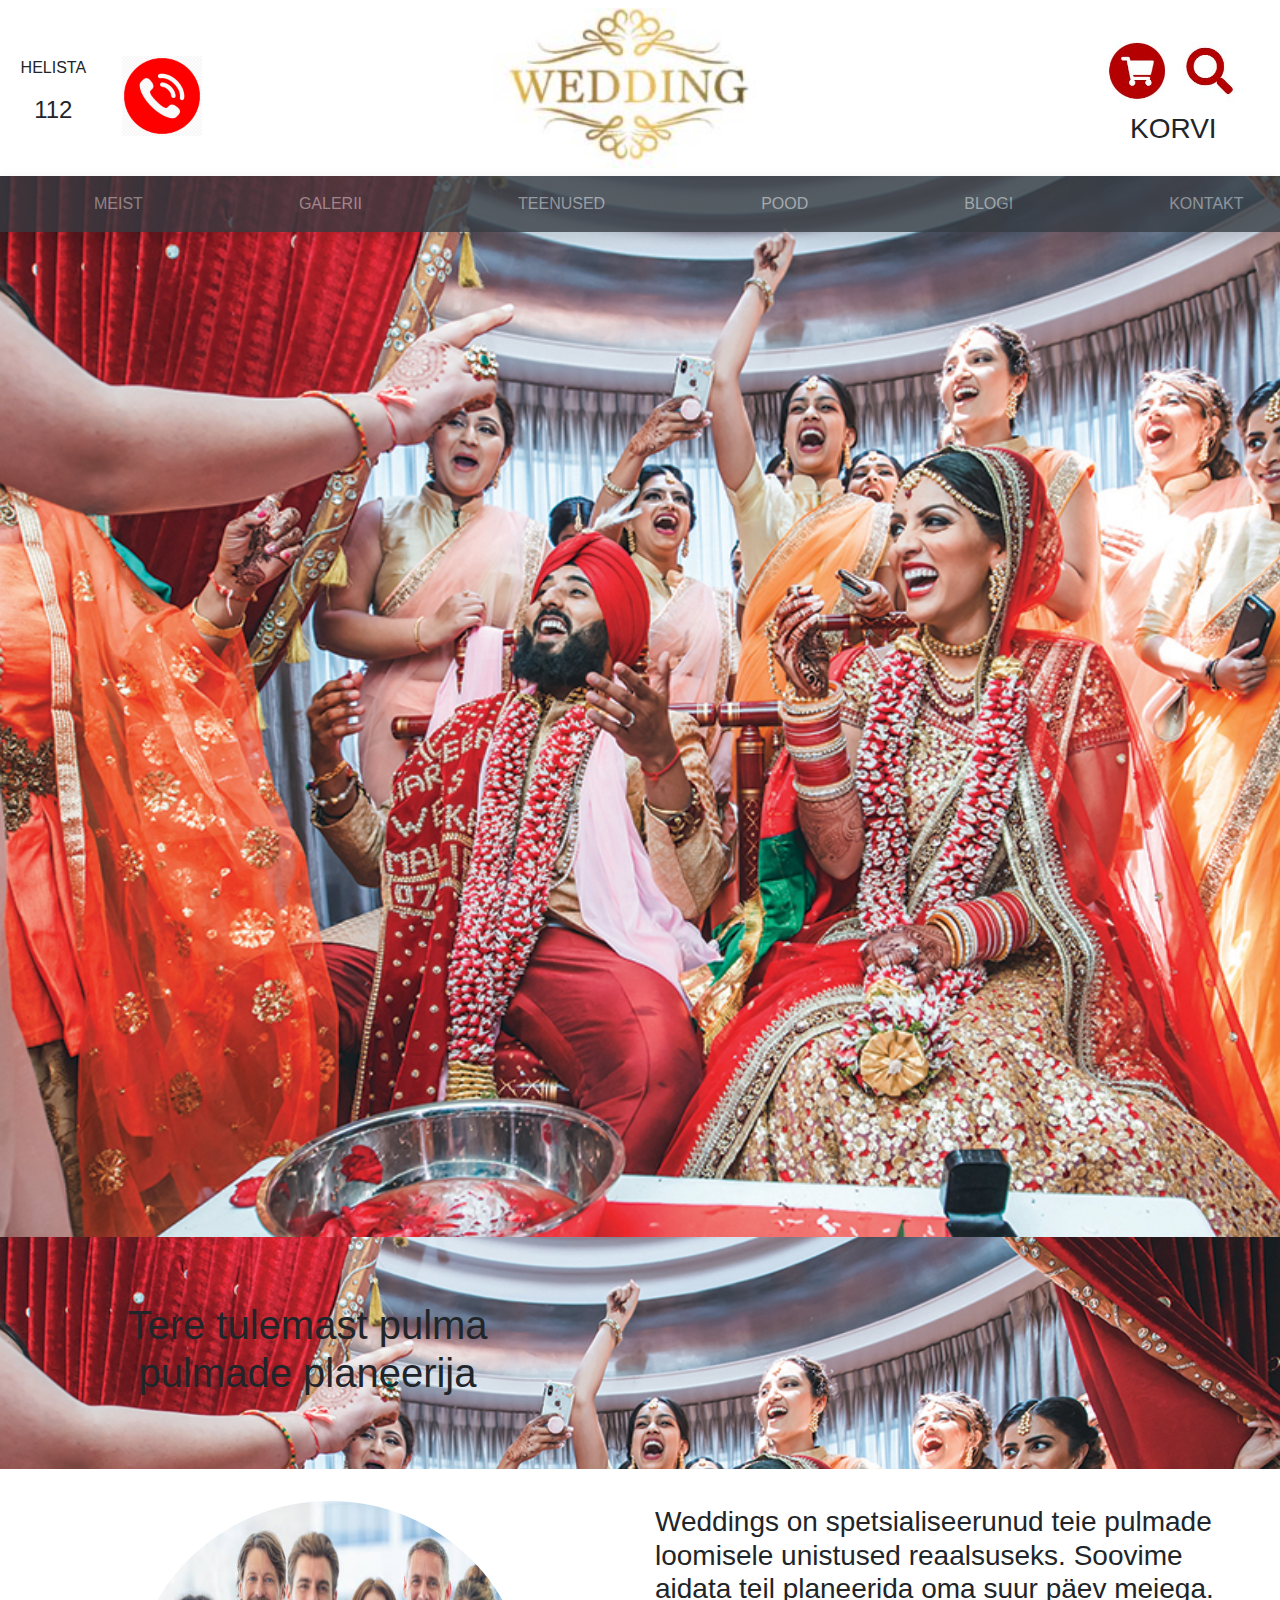
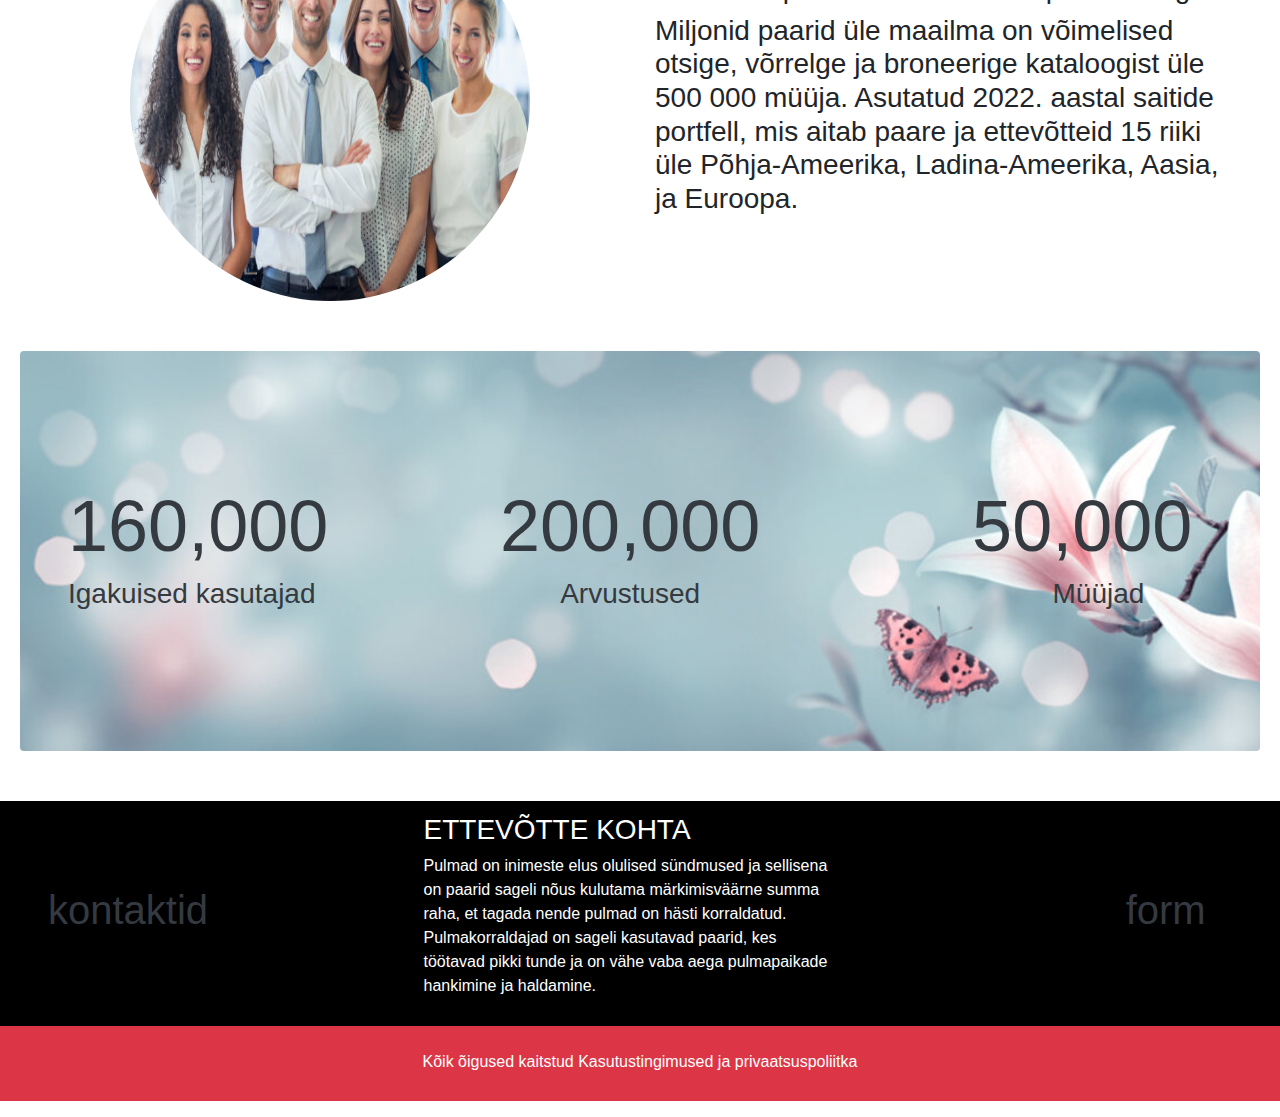
==== about.html @ 3d62e84e "changes to about.html" ====
<!DOCTYPE html>
<html lang="en">
  <head>
    <meta charset="UTF-8" />
    <meta http-equiv="X-UA-Compatible" content="IE=edge" />
    <meta name="viewport" content="width=device-width, initial-scale=1.0" />
    <link rel="stylesheet" href="style.css" />
    <title>Home</title>
    <link
      rel="stylesheet"
      href="https://stackpath.bootstrapcdn.com/bootstrap/4.3.1/css/bootstrap.min.css"
      integrity="sha384-ggOyR0iXCbMQv3Xipma34MD+dH/1fQ784/j6cY/iJTQUOhcWr7x9JvoRxT2MZw1T"
      crossorigin="anonymous"
    />
  </head>
  <body>
    <!-- päis --->
    <header class="py-2">
      <div class="container-fluid">
        <div class="row text-center">
          <!--<div class="col-lg-12 my-3 text-center">
              <a href="home.html"><img src="päis.JPG" width="100%" /></a>
            </div> --->
          <div class="col-1 mt-5">
            <p>HELISTA</p>
            <h4>112</h4>
          </div>
          <div class="col-1 mt-5 mb-0">
            <a class="logo" href="images/call.png"
              ><img src="images/call.png"
            /></a>
          </div>
          <div class="col-sm mb-0">
            <a class="icon" href="images/logo.JPG"
              ><img src="images/logo.JPG"
            /></a>
          </div>
          <div class="col-2 mt-4 mb-0">
            <a class="logo" href="images/shop.JPG"
              ><img src="images/shop.JPG"
            /></a>
            <h3>KORVI</h3>
          </div>
        </div>
      </div>
    </header>
    <div id="presentation">
      <!-- navigatsioon -->
      <container>
        <nav
          class="navbar navbar-expand-lg navbar-dark bg-dark shadow"
          id="mainNav"
        >
          <div class="collapse navbar-collapse" id="navbarNavDropdown">
            <ul class="navbar-nav mx-auto">
              <li class="nav-item">
                <a class="nav-link" href="about.html">MEIST</a>
              </li>
              <li class="nav-item"><a class="nav-link" href="#">GALERII</a></li>
              <li class="nav-item">
                <a class="nav-link" href="services.html">TEENUSED</a>
              </li>
              <li class="nav-item"><a class="nav-link" href="#">POOD</a></li>
              <li class="nav-item"><a class="nav-link" href="#">BLOGI</a></li>
              <li class="nav-item"><a class="nav-link" href="#">KONTAKT</a></li>
            </ul>
          </div>
        </nav>
      </container>
    </div>




    <div class="jumbotron jumbotron-fluid">
      <div class="container">
        <div class="row  text-center">
          <h1 class="col-5">Tere tulemast pulma pulmade planeerija</h1>
        </div>
      </div>
    </div>


    <div id="description">
      <div class="container-fluid">
        <div class="row">
          <div class="col-6 my-0 bg-white">
            <div class="text-center">
              <img src="images/team.jpg" class="rounded-circle float-center" alt="Team" style="height: 400px; width:400px;">
            </div>
          </div>
          <div class="col-6 my-1 bg-white">
            <h3>
              Weddings on spetsialiseerunud teie pulmade loomisele unistused reaalsuseks. Soovime aidata teil planeerida oma suur päev meiega.
            </h3>
            <h3>
              Miljonid paarid üle maailma on võimelised otsige, võrrelge ja broneerige kataloogist üle 500 000 müüja. Asutatud 2022. aastal saitide portfell, mis aitab paare ja ettevõtteid 15 riiki üle Põhja-Ameerika, Ladina-Ameerika, Aasia, ja Euroopa.
            </h3>
          </div>
        </div>
      </div>
    </div>

    <div id="statistika" class="rounded">
      <div class="row h-100">
        <div class="col-3 ml-5 my-auto text-left text-dark">
          <h1 class="display-3">160,000</h1>
          <h3>Igakuised kasutajad</h3>
        </div>
        <div class="col-4 ml-5 my-auto text-center text-dark">
          <h1 class="display-3">200,000</h1>
          <h3>Arvustused</h3>
        </div>
        <div class="col-3 ml-5 my-auto text-right text-dark">
          <h1 class="display-3 ">50,000</h1>
          <h3 class="mr-5">Müüjad</h3>
        </div>
      </div>
    </div>



    <footer class="w-100 bg-dark my-3" style="height: 300px;">
          <div class="w-100 h-75 mx-auto d-inline-block" style=" background-color: black">
            <div class="row h-100">
              <div class="col-3 ml-5 my-auto text-left text-dark">
                <h1>kontaktid</h1>
              </div>


              <div class="col-4 ml-5 my-auto text-left text-white">
                <h3>ETTEVÕTTE KOHTA</h3>
                <p>Pulmad on inimeste elus olulised sündmused ja sellisena on paarid sageli nõus kulutama märkimisväärne summa raha, et tagada nende pulmad on hästi korraldatud. Pulmakorraldajad on sageli kasutavad paarid, kes töötavad pikki tunde ja on vähe vaba aega pulmapaikade hankimine ja haldamine.</p>
              </div>
              <div class="col-3 ml-5 my-auto text-right text-dark">
                <h1>form</h1>
              </div>
            </div>
          </div>

          <div class="w-100 h-25 my-auto bg-danger text-center">
            <div class="row h-100">
              <div class="col-12 text-center text-white">
                <p class="mt-4">Kõik õigused kaitstud Kasutustingimused ja privaatsuspoliitka</p>
              </div>
            </div>
          </div>
    </footer>









    <!-- jQuery -->
    <script src="https://code.jquery.com/jquery-3.3.1.slim.min.js" integrity="sha384-q8i/X+965DzO0rT7abK41JStQIAqVgRVzpbzo5smXKp4YfRvH+8abtTE1Pi6jizo" crossorigin="anonymous"></script>
    <!-- Popper.js -->
    <script src="https://cdnjs.cloudflare.com/ajax/libs/popper.js/1.14.7/umd/popper.min.js" integrity="sha384-UO2eT0CpHqdSJQ6hJty5KVphtPhzWj9WO1clHTMGa3JDZwrnQq4sF86dIHNDz0W1" crossorigin="anonymous"></script>
    <!-- Boostrap JS -->
    <script src="https://stackpath.bootstrapcdn.com/bootstrap/4.3.1/js/bootstrap.min.js" integrity="sha384-JjSmVgyd0p3pXB1rRibZUAYoIIy6OrQ6VrjIEaFf/nJGzIxFDsf4x0xIM+B07jRM" crossorigin="anonymous"></script>
    <!-- ikoonid -->
    <script src="https://cdn.linearicons.com/free/1.0.0/svgembedder.min.js"></script>
  </body>
</html>
---- style.css ----
.logo img {
  height: 80px;
}

.icon img {
  height: 160px;
}

.nav-item {
  margin-left: 70px;
  margin-right: 70px;
}

#mainNav {
  background-color: black;
  opacity: 0.8;
}

.jumbotron {
  background-image: url("images/wedding2.jpg");
  background-size: cover;
  height: 100%;
}

#presentation {
  background-image: url("images/wedding2.jpg");
  height: 1061px;
  width: auto;
  background-repeat: no-repeat;
  background-size: cover;
}

#wedding img {
}


#description {
  height: 400px;
  width: auto;
  background-repeat: no-repeat;
  background-size: cover;
  margin-bottom: 50px;
  margin-left: 20px;
  margin-right: 20px;
}

#statistika {
  height: 400px;
  background-image: url("images/flowers2.jpg");
  width: auto;
  background-repeat: no-repeat;
  background-size: cover;
  margin-bottom: 50px;
  margin-left: 20px;
  margin-right: 20px;
}

#stat {
  margin-top: 100px;
}
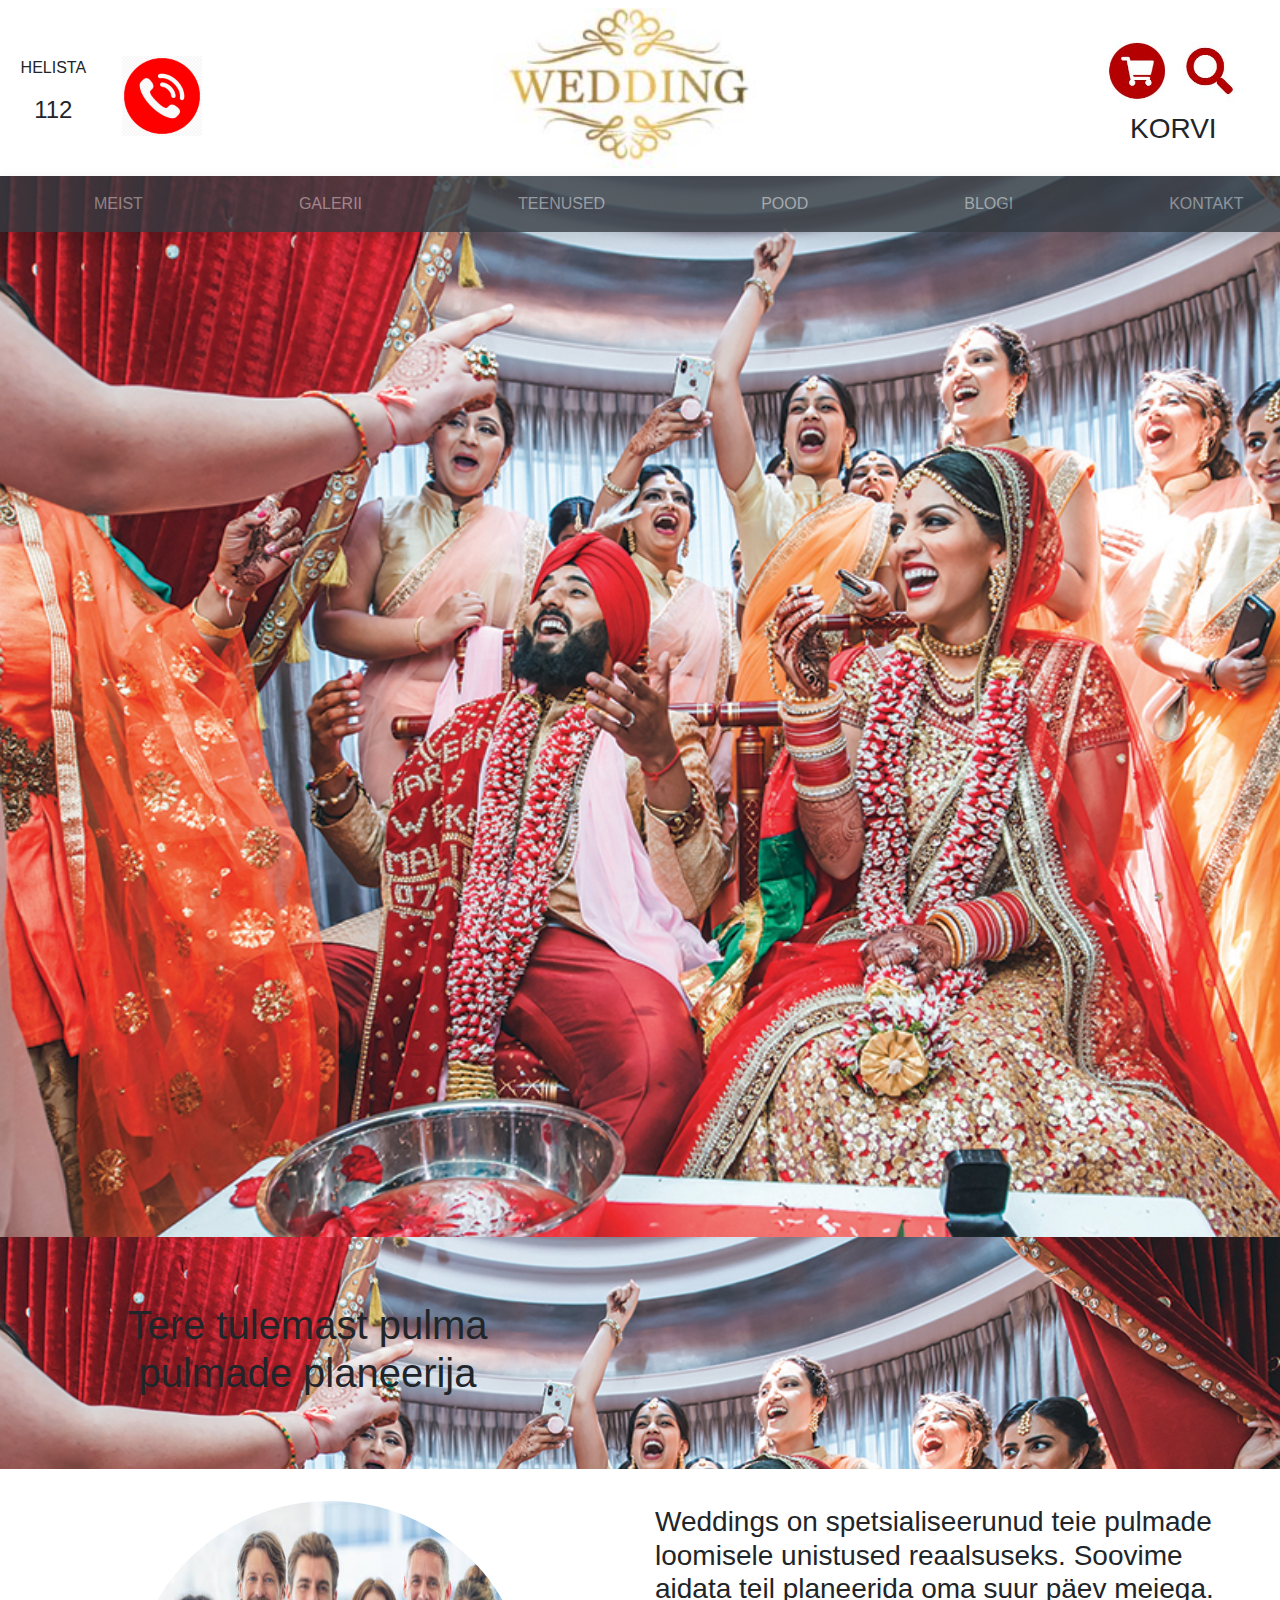
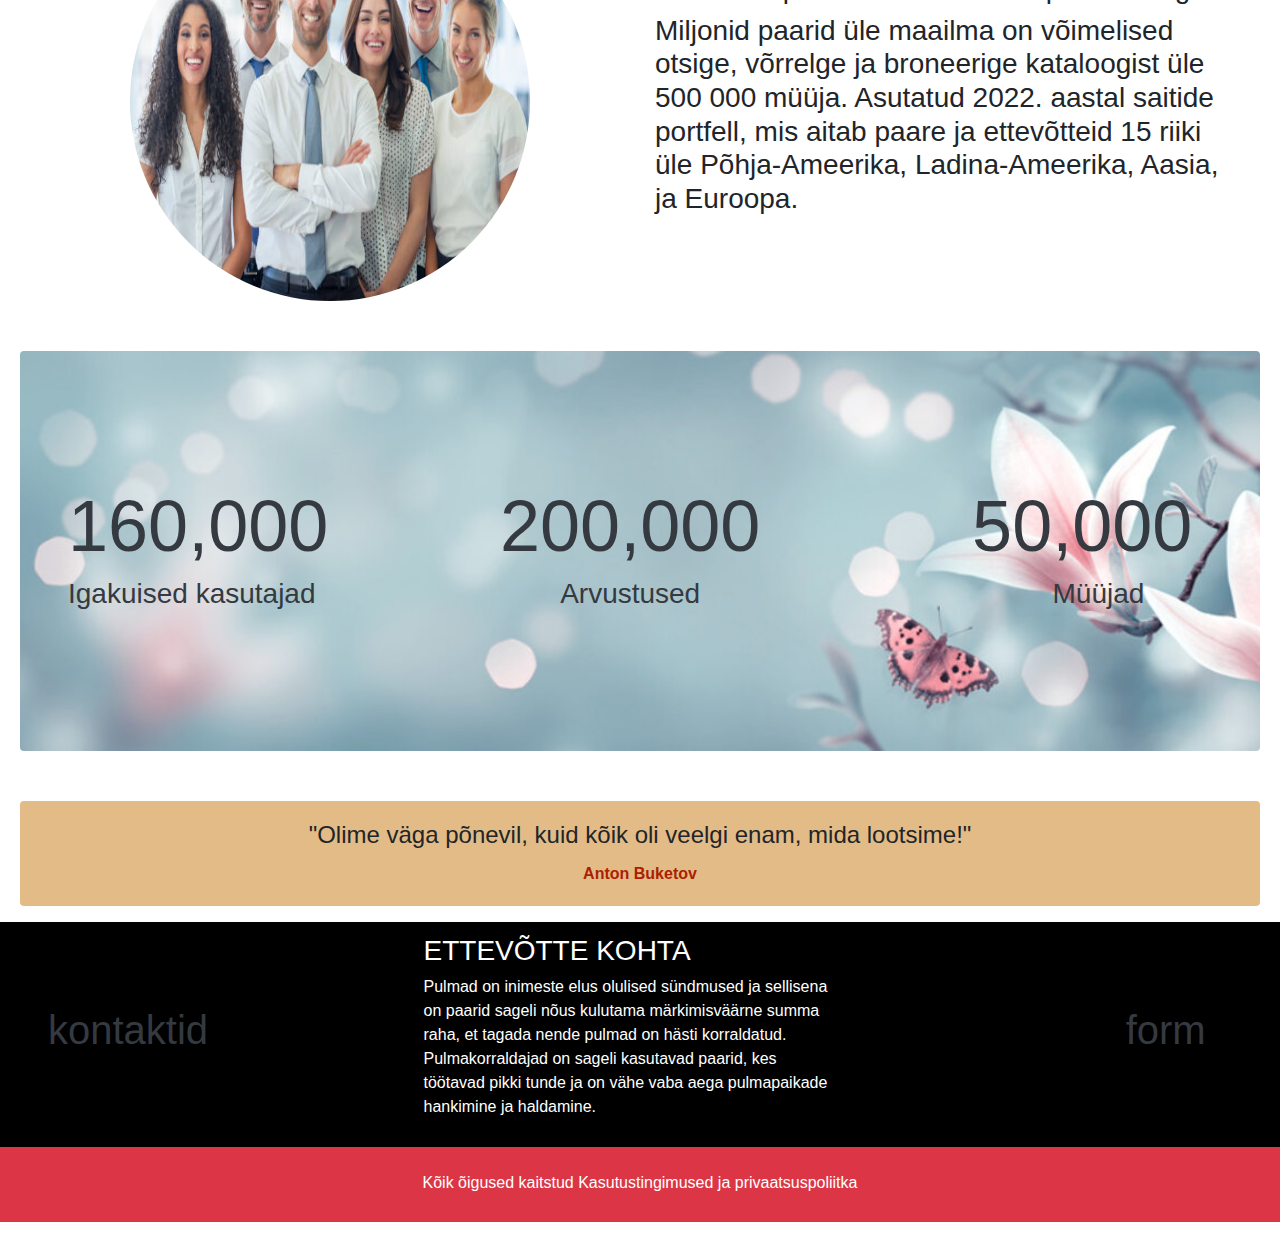
==== commit 27516984: "small change" ====
--- a/about.html
+++ b/about.html
@@ -120,6 +120,17 @@
 
 
 
+    <div class="tsitaat">
+      <div class="card1 text-center rounded">
+        <div class="card-body">
+          <h4 class="card-title">"Olime väga põnevil, kuid kõik oli veelgi enam, mida lootsime!"</h4>
+          <b class="card-text1">Anton Buketov</b>
+        </div>
+      </div>
+    </div>
+
+
+
     <footer class="w-100 bg-dark my-3" style="height: 300px;">
           <div class="w-100 h-75 mx-auto d-inline-block" style=" background-color: black">
             <div class="row h-100">
--- a/style.css
+++ b/style.css
@@ -58,3 +58,14 @@
 #stat {
   margin-top: 100px;
 }
+
+.tsitaat{
+  margin-left: 20px;
+  margin-right: 20px;
+}
+.card1 {
+  background-color: #e3bb86;
+}
+.card-text1 {
+  color: #ab1e02;
+}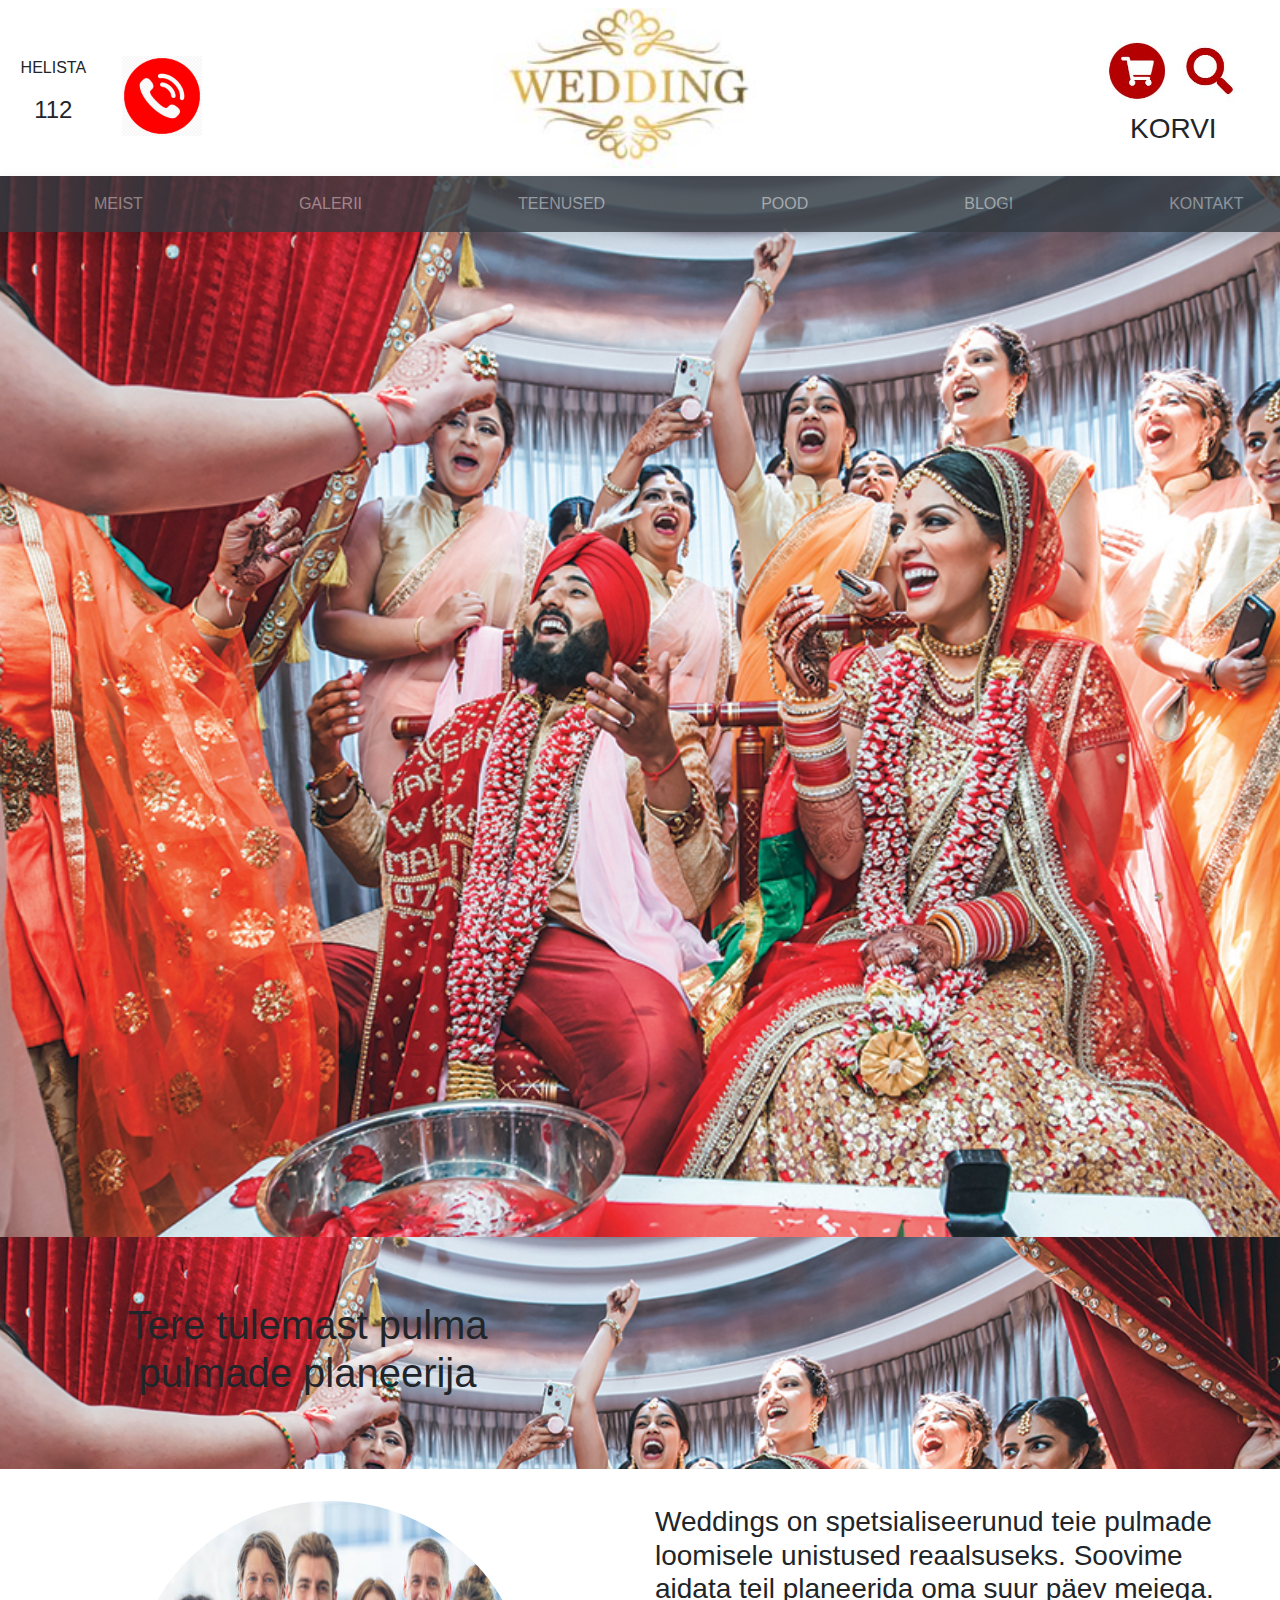
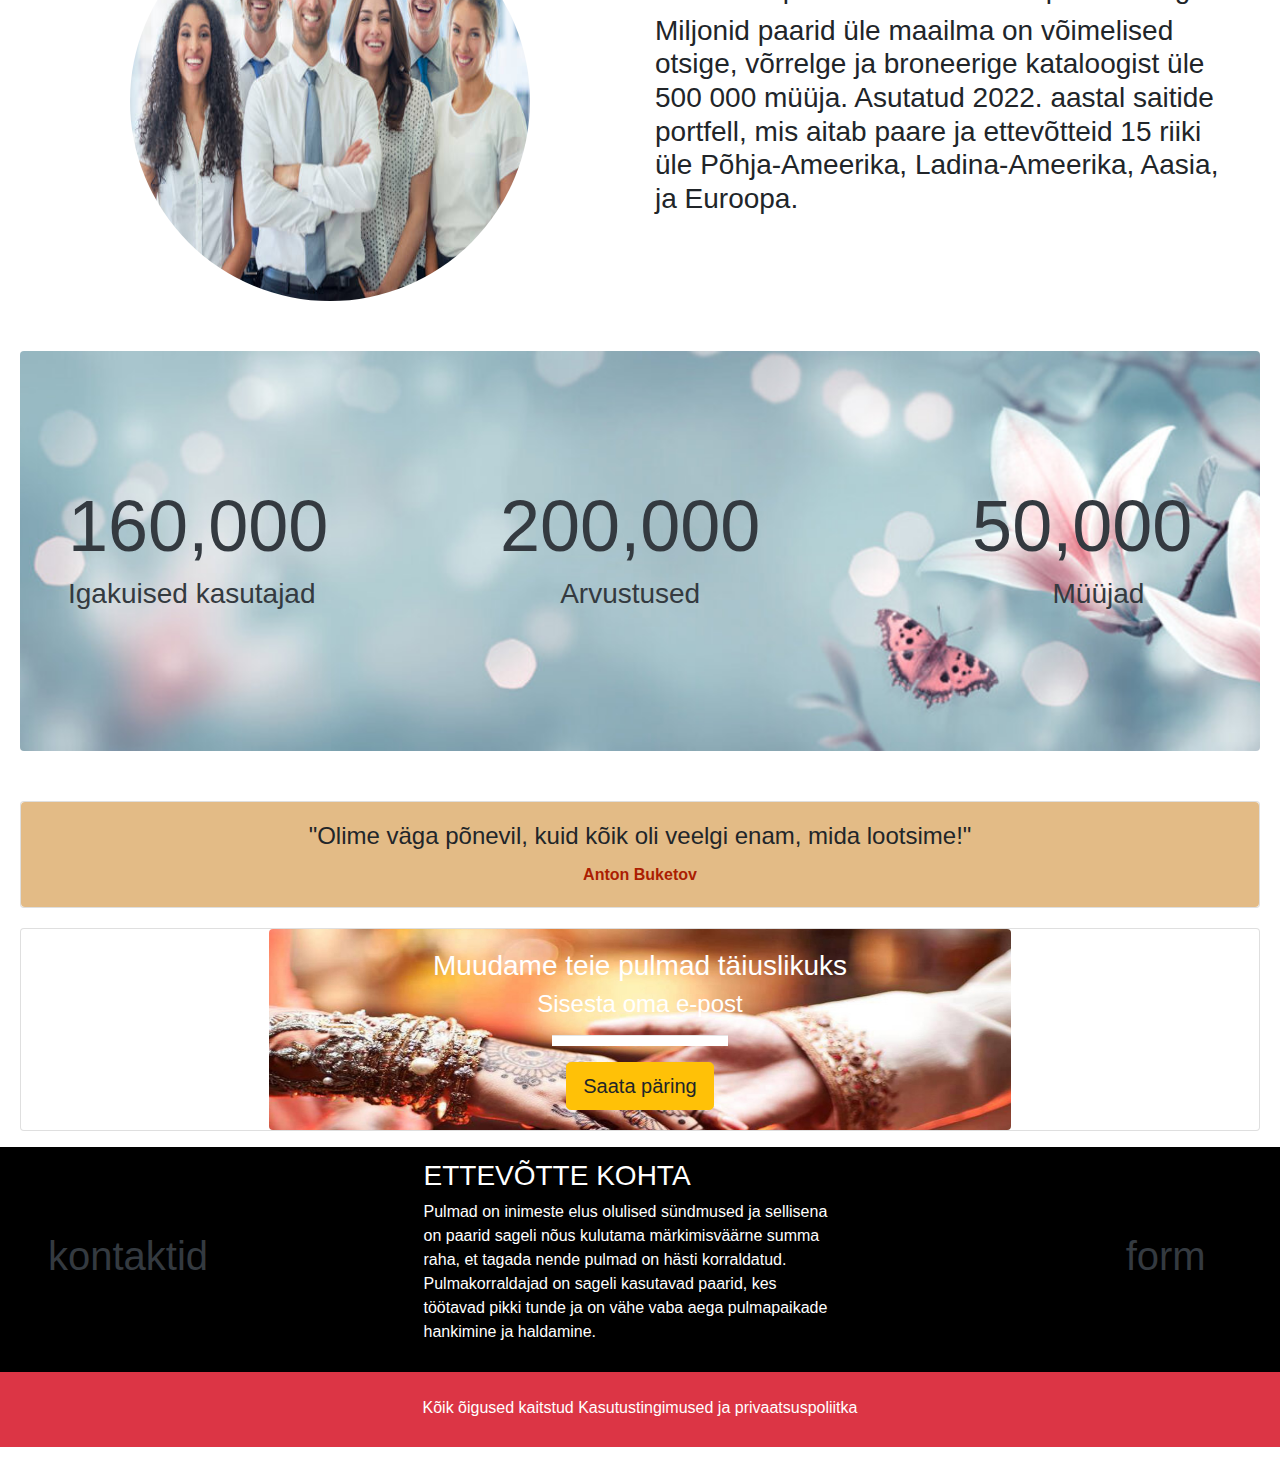
==== commit 9cacb435: "small change" ====
--- a/about.html
+++ b/about.html
@@ -31,7 +31,7 @@
             /></a>
           </div>
           <div class="col-sm mb-0">
-            <a class="icon" href="images/logo.JPG"
+            <a class="icon" href="home.html"
               ><img src="images/logo.JPG"
             /></a>
           </div>
@@ -120,11 +120,22 @@
 
 
 
-    <div class="tsitaat">
+    <div class="card">
       <div class="card1 text-center rounded">
         <div class="card-body">
           <h4 class="card-title">"Olime väga põnevil, kuid kõik oli veelgi enam, mida lootsime!"</h4>
           <b class="card-text1">Anton Buketov</b>
+        </div>
+      </div>
+    </div>
+
+    <div class="card">
+      <div class="card2 text-center rounded">
+        <div class="card-body">
+          <h3 class="card-title2">Muudame teie pulmad täiuslikuks</h3>
+          <h4 class="card-text2">Sisesta oma e-post</h4>
+          <hr class="joon">
+          <button type="button" class="btn btn-warning btn-lg">Saata päring</button>
         </div>
       </div>
     </div>
--- a/style.css
+++ b/style.css
@@ -59,7 +59,8 @@
   margin-top: 100px;
 }
 
-.tsitaat{
+.card{
+  margin-top: 20px;
   margin-left: 20px;
   margin-right: 20px;
 }
@@ -68,4 +69,16 @@
 }
 .card-text1 {
   color: #ab1e02;
+}
+.card2 {
+  background-image: url('images/hands-2.jpg');
+  background-size: 100% 300px;
+  color: white;
+  width: 60%;
+  margin-left: 20%;
+}
+.joon {
+  width: 25%;
+  height: 10px;
+  background-color: white;
 }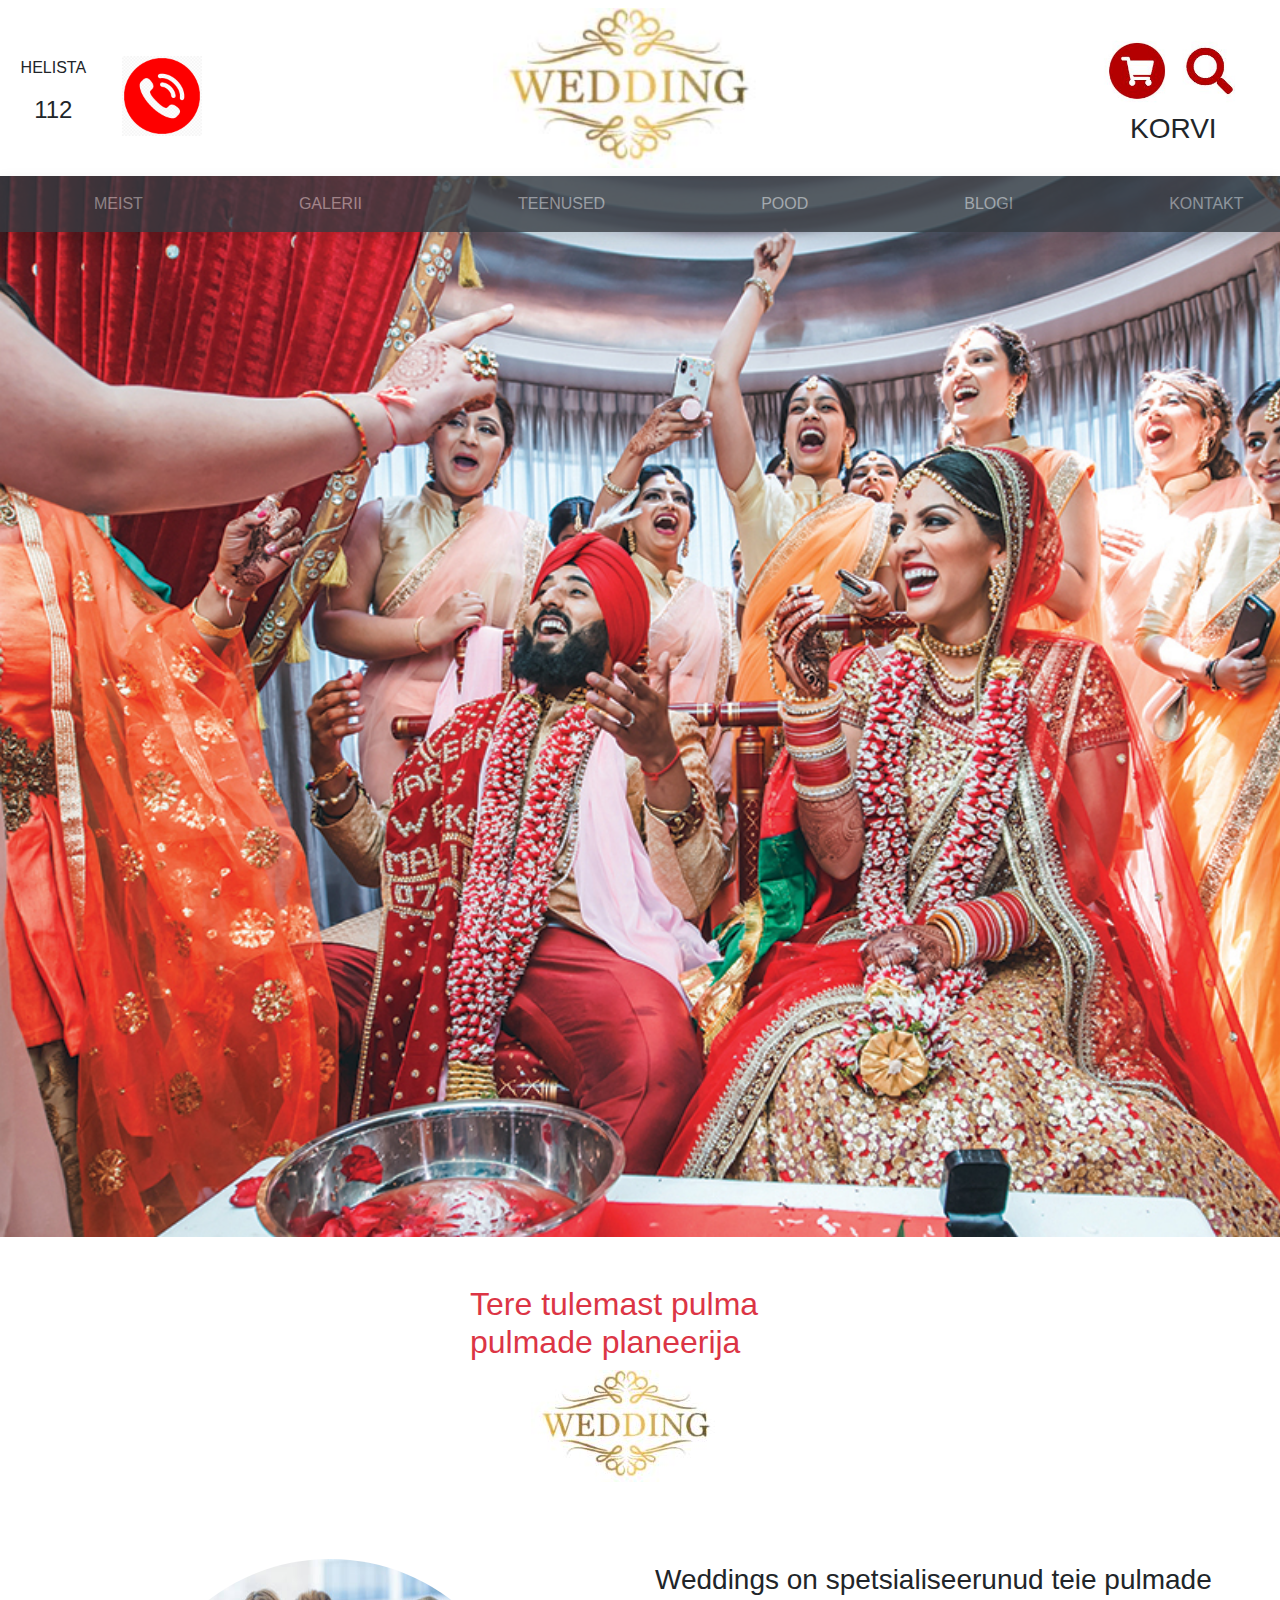
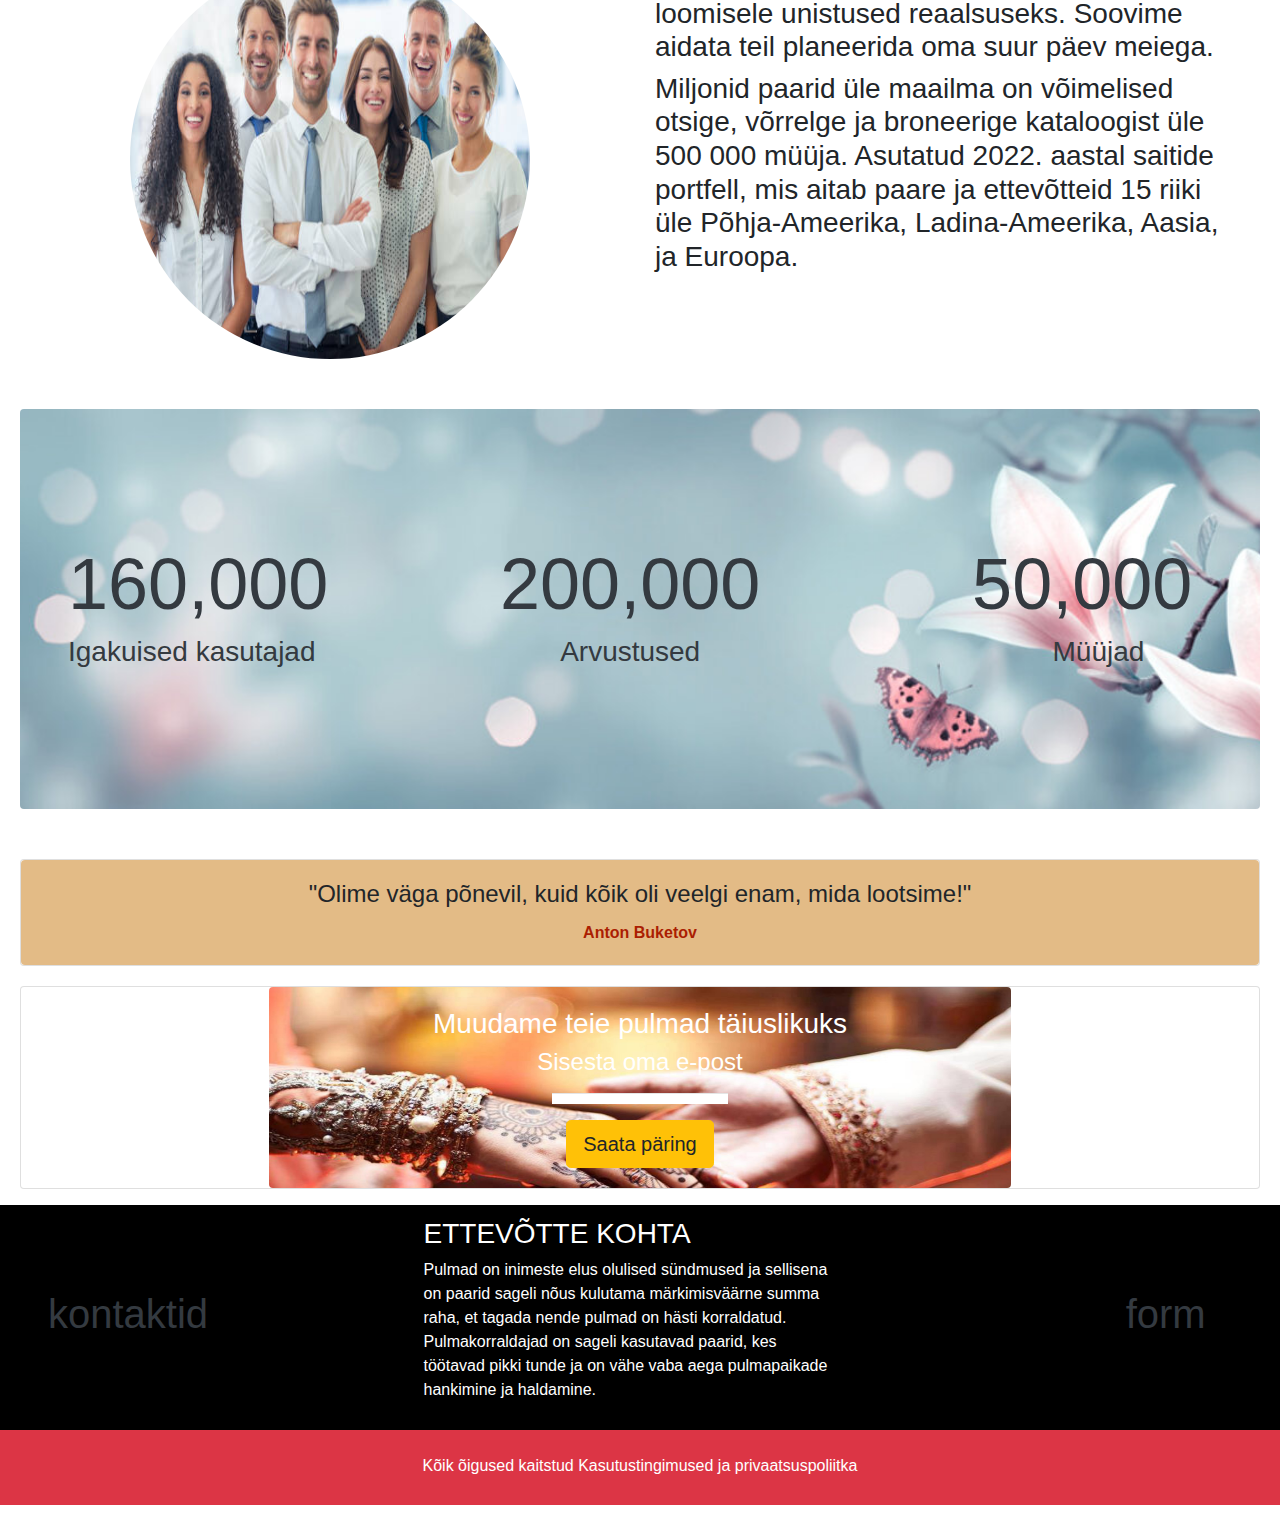
==== commit 571af0f2: "small change" ====
--- a/about.html
+++ b/about.html
@@ -72,11 +72,12 @@
 
 
 
-    <div class="jumbotron jumbotron-fluid">
-      <div class="container">
-        <div class="row  text-center">
-          <h1 class="col-5">Tere tulemast pulma pulmade planeerija</h1>
-        </div>
+    <div class="jumbotron-fluid mb-4" style="height: 250px;">
+      <div class="container text-danger">
+        <h2 class=" col-4 mt-5 mx-auto">Tere tulemast pulma pulmade planeerija</h2>
+      </div>
+      <div class="row ml-5">
+        <a class="col-3 mx-auto" href="images/logo.JPG"><img src="images/logo.JPG"/></a>
       </div>
     </div>
 
--- a/style.css
+++ b/style.css
@@ -21,6 +21,7 @@
   background-size: cover;
   height: 100%;
 }
+
 
 #presentation {
   background-image: url("images/wedding2.jpg");
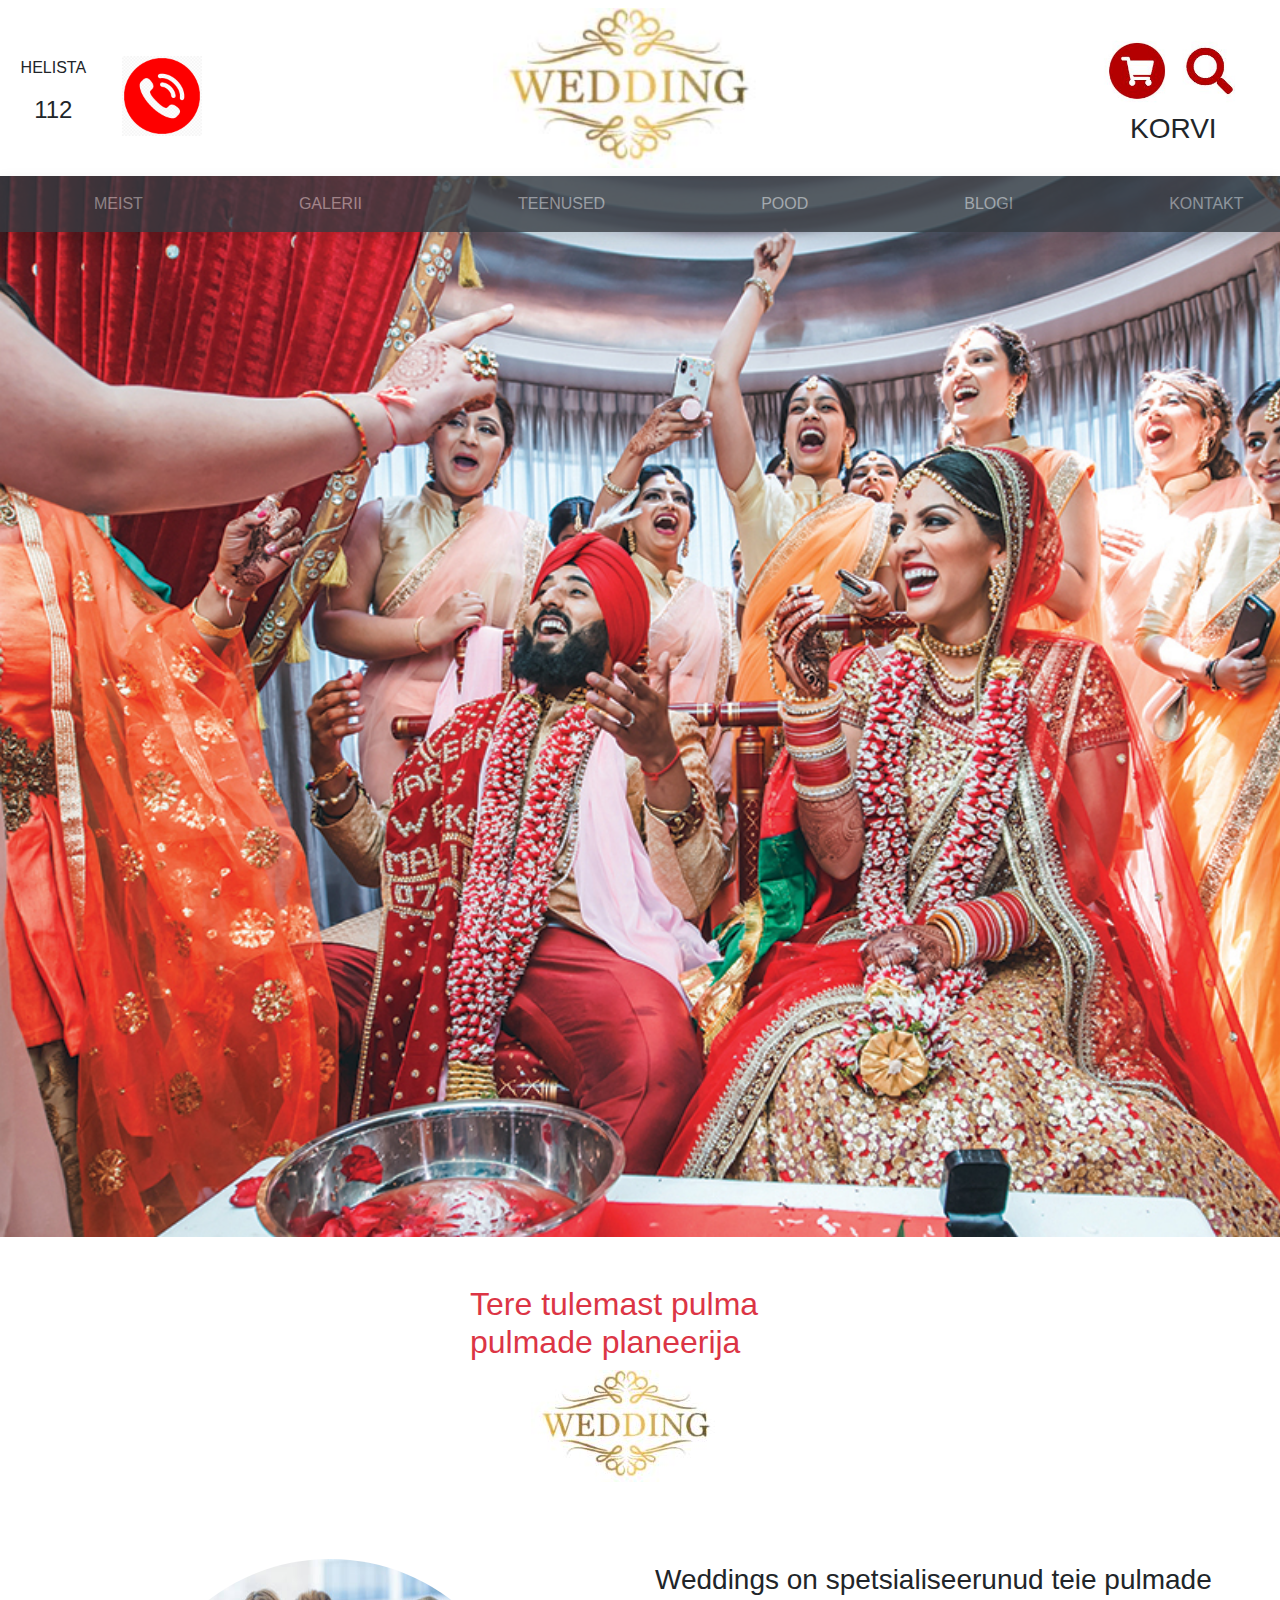
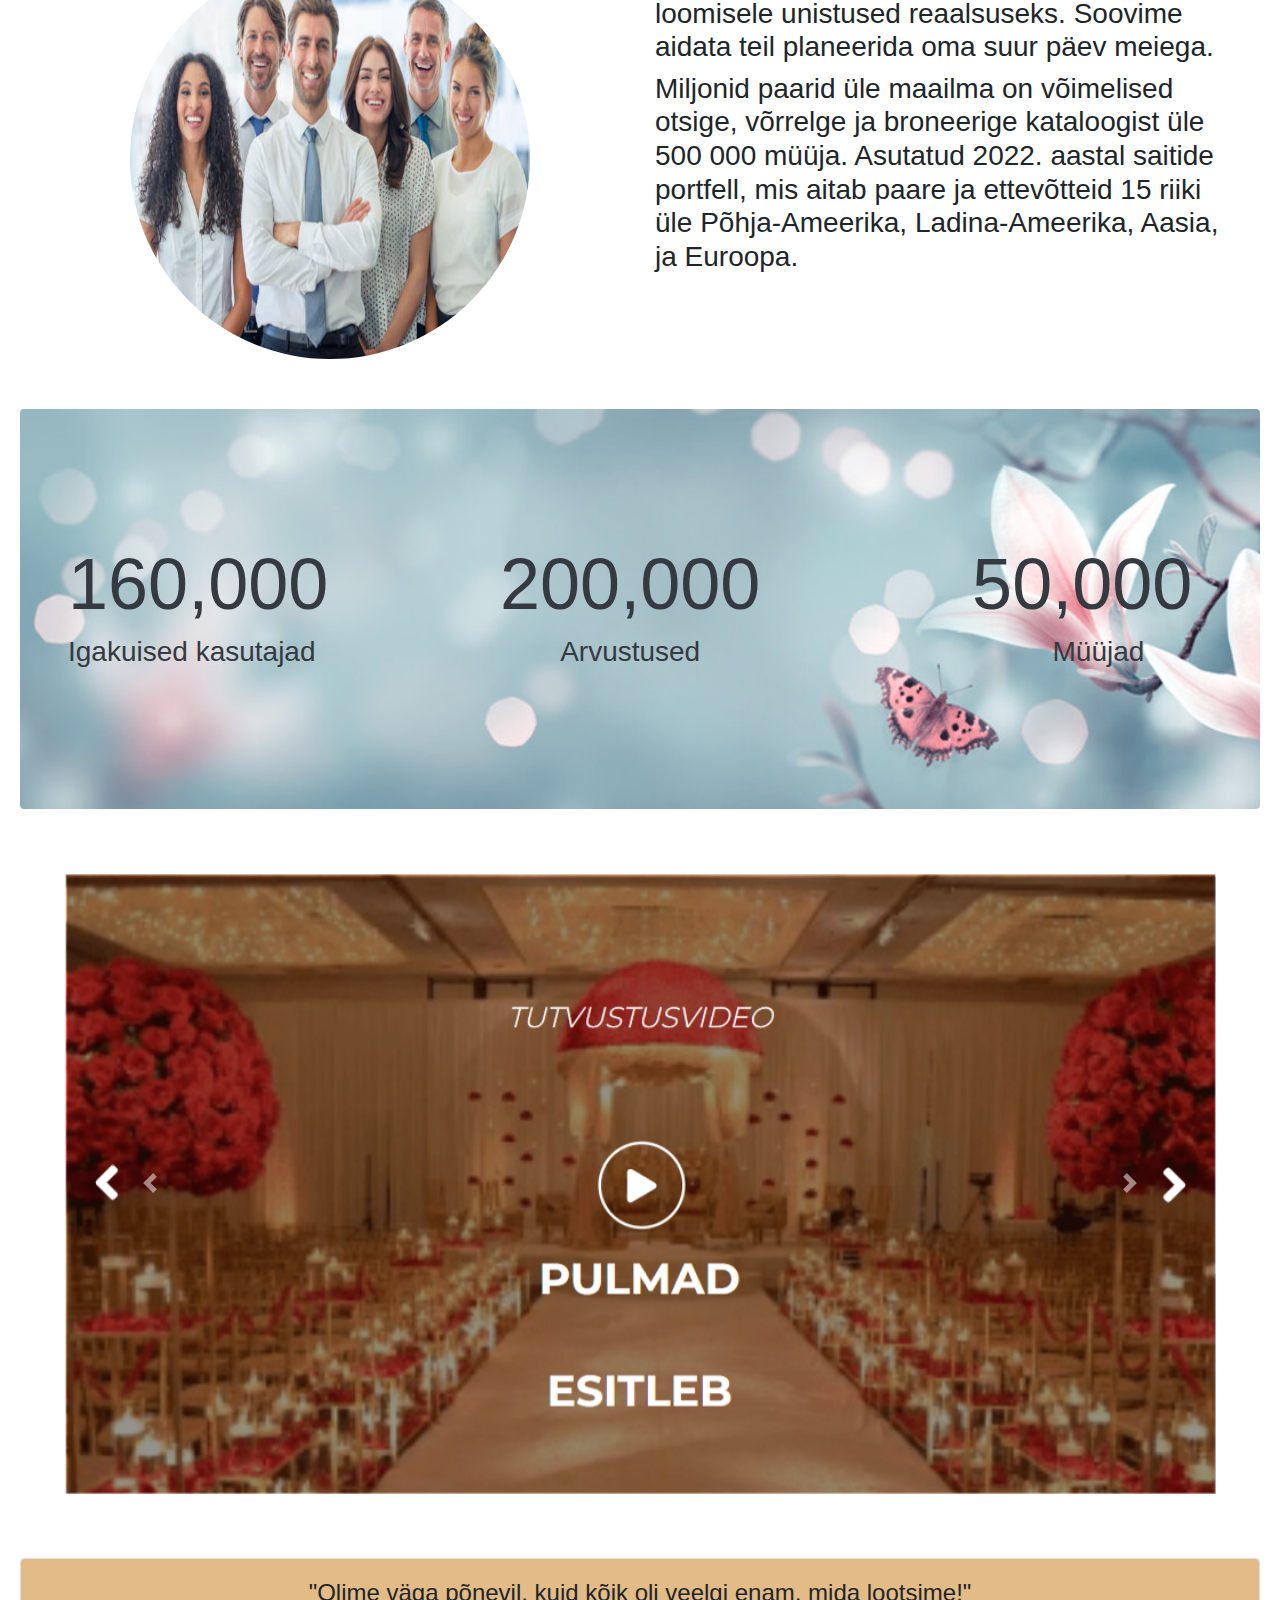
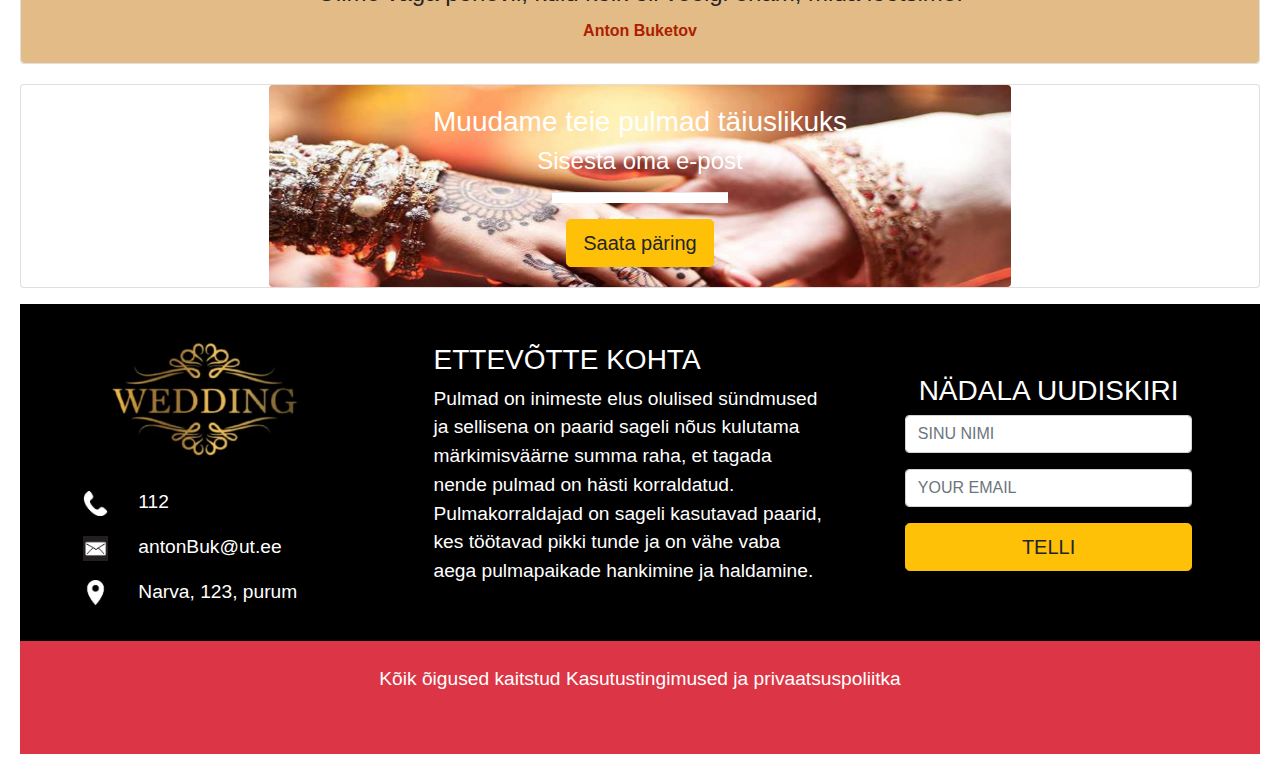
==== commit 77a54f7e: "carousel and footer" ====
--- a/about.html
+++ b/about.html
@@ -69,9 +69,6 @@
       </container>
     </div>
 
-
-
-
     <div class="jumbotron-fluid mb-4" style="height: 250px;">
       <div class="container text-danger">
         <h2 class=" col-4 mt-5 mx-auto">Tere tulemast pulma pulmade planeerija</h2>
@@ -120,6 +117,30 @@
     </div>
 
 
+    <div id="videoCarousel" class="carousel slide" data-ride="carousel">
+      <div class="carousel-inner">
+        <div class="carousel-item active">
+          <img class="d-block w-100" src="images/videoimg.PNG" alt="First slide">
+          
+        </div>
+        <div class="carousel-item">
+          <img class="d-block w-100" src="images/videoimg.PNG" alt="First slide">
+        </div>
+        <div class="carousel-item">
+          <img class="d-block w-100" src="images/videoimg.PNG" alt="Third slide">
+        </div>
+      </div>
+      <a class="carousel-control-prev" href="#videoCarousel" role="button" data-slide="prev">
+        <span class="carousel-control-prev-icon" aria-hidden="true"></span>
+        <span class="sr-only">Previous</span>
+      </a>
+      <a class="carousel-control-next" href="#videoCarousel" role="button" data-slide="next">
+        <span class="carousel-control-next-icon" aria-hidden="true"></span>
+        <span class="sr-only">Next</span>
+      </a>
+    </div>
+
+
 
     <div class="card">
       <div class="card1 text-center rounded">
@@ -143,32 +164,62 @@
 
 
 
-    <footer class="w-100 bg-dark my-3" style="height: 300px;">
-          <div class="w-100 h-75 mx-auto d-inline-block" style=" background-color: black">
-            <div class="row h-100">
-              <div class="col-3 ml-5 my-auto text-left text-dark">
-                <h1>kontaktid</h1>
-              </div>
-
-
-              <div class="col-4 ml-5 my-auto text-left text-white">
-                <h3>ETTEVÕTTE KOHTA</h3>
-                <p>Pulmad on inimeste elus olulised sündmused ja sellisena on paarid sageli nõus kulutama märkimisväärne summa raha, et tagada nende pulmad on hästi korraldatud. Pulmakorraldajad on sageli kasutavad paarid, kes töötavad pikki tunde ja on vähe vaba aega pulmapaikade hankimine ja haldamine.</p>
-              </div>
-              <div class="col-3 ml-5 my-auto text-right text-dark">
-                <h1>form</h1>
-              </div>
-            </div>
-          </div>
-
-          <div class="w-100 h-25 my-auto bg-danger text-center">
-            <div class="row h-100">
-              <div class="col-12 text-center text-white">
-                <p class="mt-4">Kõik õigused kaitstud Kasutustingimused ja privaatsuspoliitka</p>
-              </div>
-            </div>
-          </div>
-    </footer>
+    <!-- footer -->
+  <footer class="bg-dark my-3">
+    <div id="footer-must" class="w-100 h-75 mx-auto d-inline-block">
+      <div class="row h-100">
+        <div class="col-3 ml-5 my-auto text-left text-white">
+          <div class="col-12">
+            <p> <img id="footer-pilt" src="images/logo-black.jpg" class="img-fluid" /> </p>
+          </div>
+          <div class="col-12">
+            <p>
+              <img id="icon" src="images/phone.png" class="img-fluid" />
+              112
+            </p>
+          </div>
+          <div class="col-12">
+            <p>
+              <img id="icon" src="images/mail.jpg" class="img-fluid" />
+              antonBuk@ut.ee
+            </p>
+          </div>
+          <div class="col-12">
+            <p>
+              <img id="icon" src="images/location.png" class="img-fluid" />
+              Narva, 123, purum
+            </p>
+          </div>
+        </div>
+
+
+        <div class="col-4 ml-5 my-auto text-left text-white">
+          <h3 id="footer-pealkiri">ETTEVÕTTE KOHTA</h3>
+          <p>Pulmad on inimeste elus olulised sündmused ja sellisena on paarid sageli nõus kulutama märkimisväärne summa
+            raha, et tagada nende pulmad on hästi korraldatud. Pulmakorraldajad on sageli kasutavad paarid, kes töötavad
+            pikki tunde ja on vähe vaba aega pulmapaikade hankimine ja haldamine.</p>
+        </div>
+        <div class="col-3 ml-5 my-auto text-center text-white">
+          <h3 id="footer-pealkiri">NÄDALA UUDISKIRI</h3>
+          <div class="input-group mb-3 text-center">
+            <input type="text" class="form-control" placeholder="SINU NIMI">
+          </div>
+          <div class="input-group mb-3 text-center">
+            <input type="text" class="form-control" placeholder="YOUR EMAIL">
+          </div>
+          <button type="button" class="btn btn-warning btn-lg btn-block">TELLI</button>
+        </div>
+      </div>
+    </div>
+
+    <div class="w-100 h-25 my-auto bg-danger text-center">
+      <div class="row h-100">
+        <div class="col-12 text-center text-white">
+          <p class="mt-4">Kõik õigused kaitstud Kasutustingimused ja privaatsuspoliitka</p>
+        </div>
+      </div>
+    </div>
+  </footer>
 
 
 
--- a/style.css
+++ b/style.css
@@ -82,4 +82,29 @@
   width: 25%;
   height: 10px;
   background-color: white;
+}
+
+#videoCarousel {
+  margin: 5%;
+}
+
+footer {
+  margin: 20px;
+  height: 450px;
+  font-size: larger;
+}
+
+#footer-must {
+  background-color: black;
+}
+
+footer #icon {
+  height: 25px;
+  width: 25px;
+  margin-right: 25px;
+}
+
+#footer-pilt {
+  height: 150px;
+  width: 300px;
 }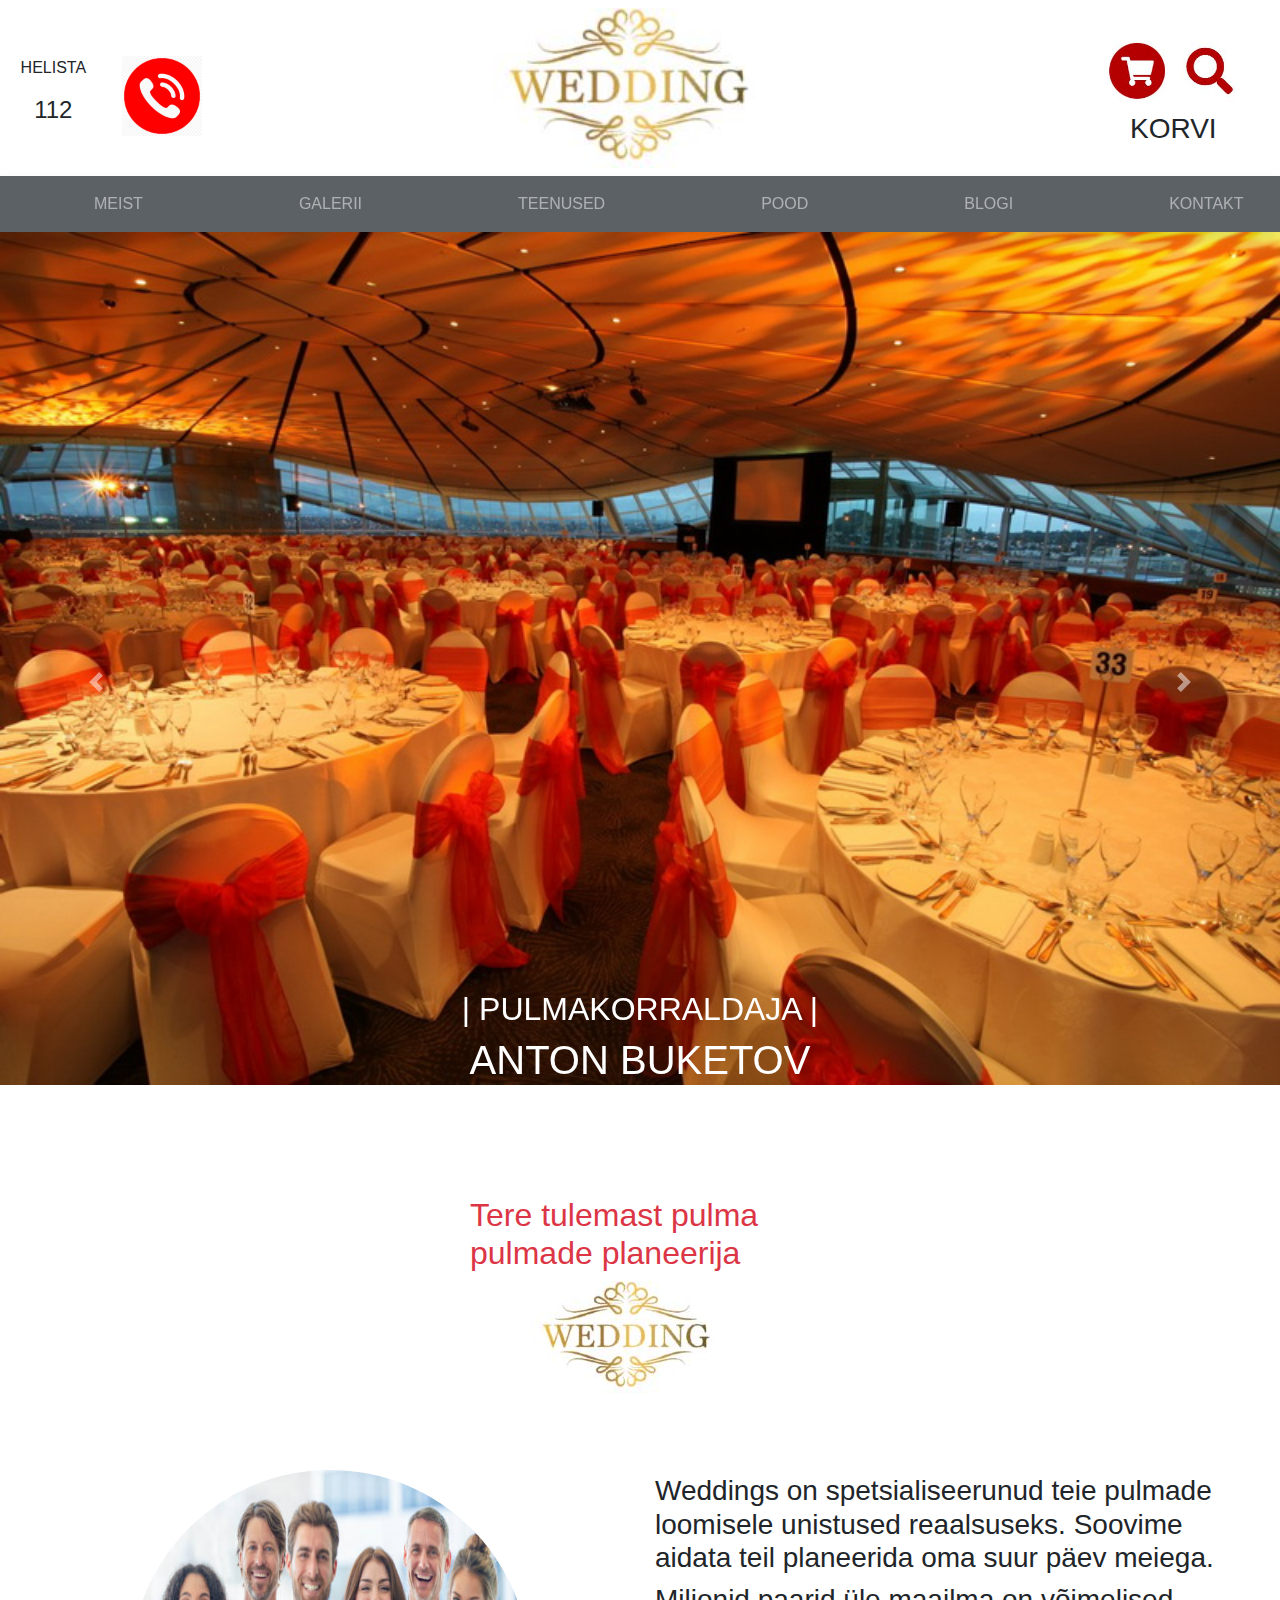
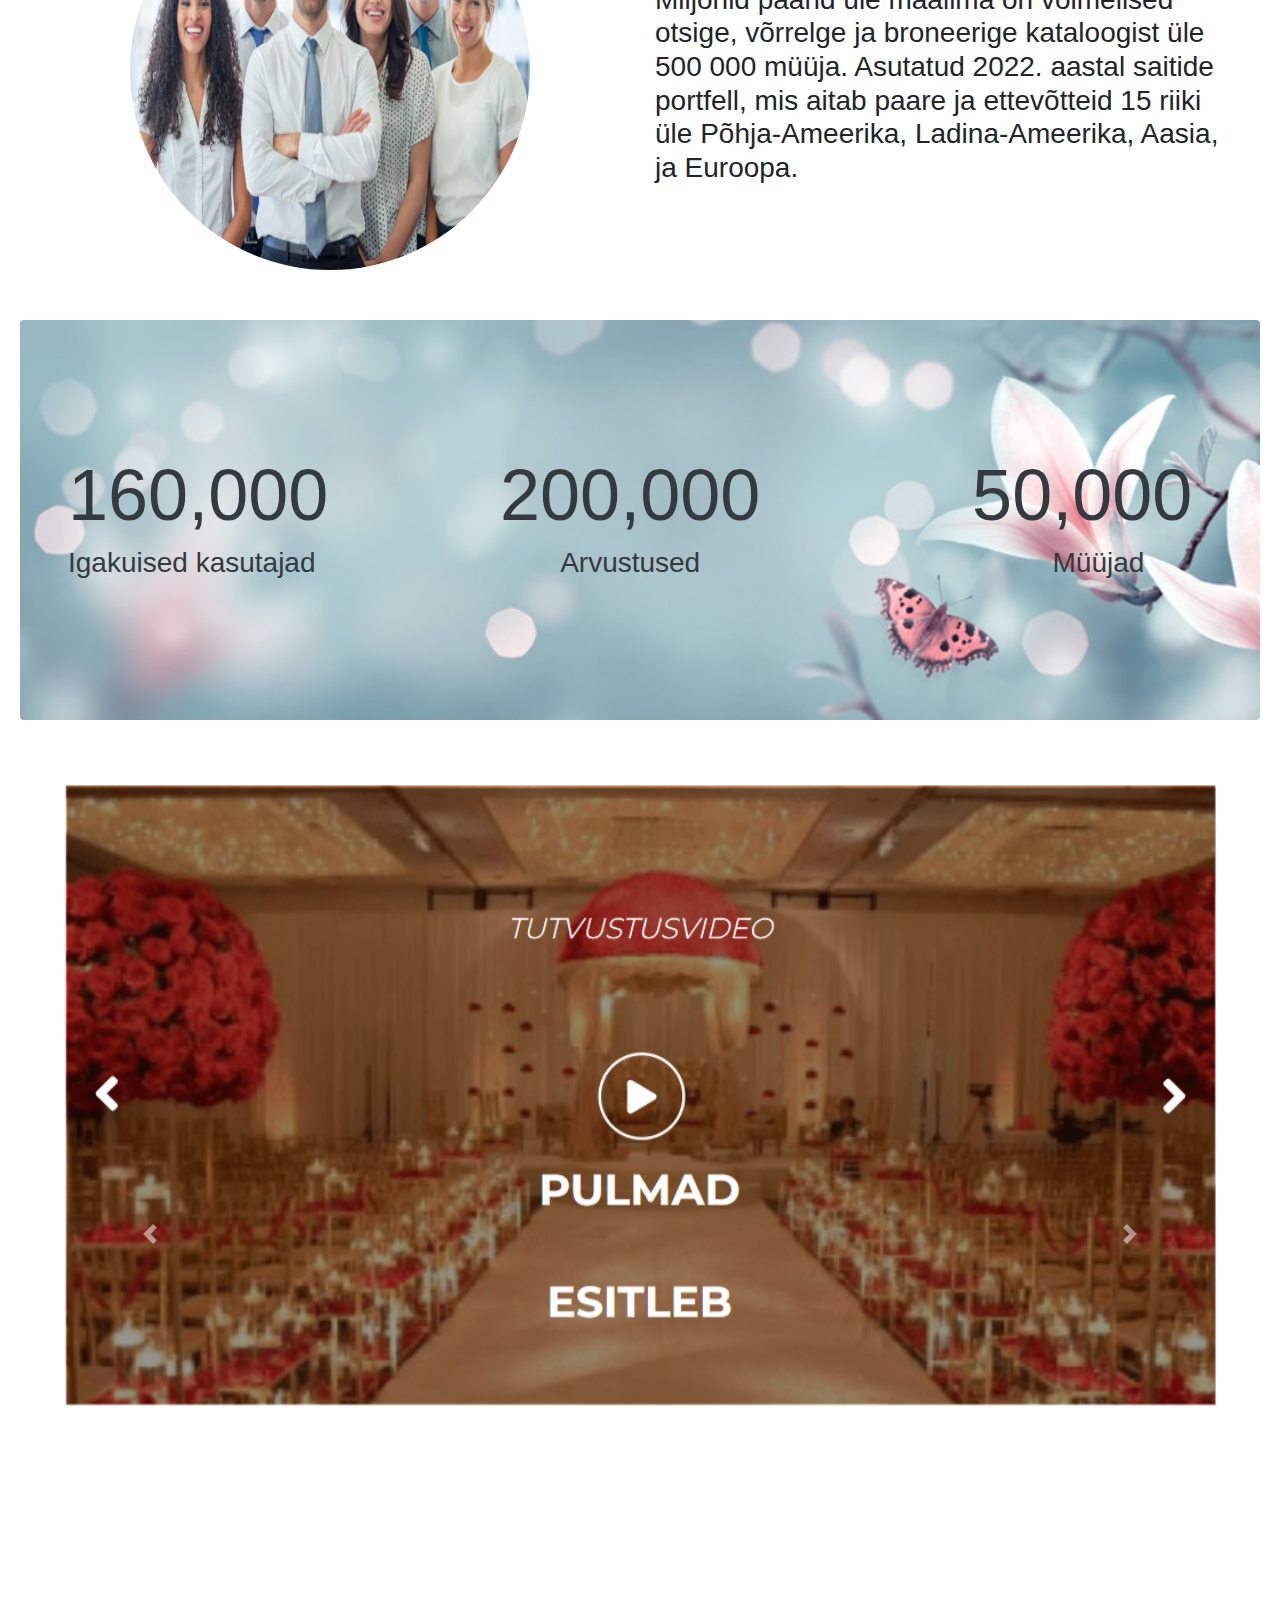
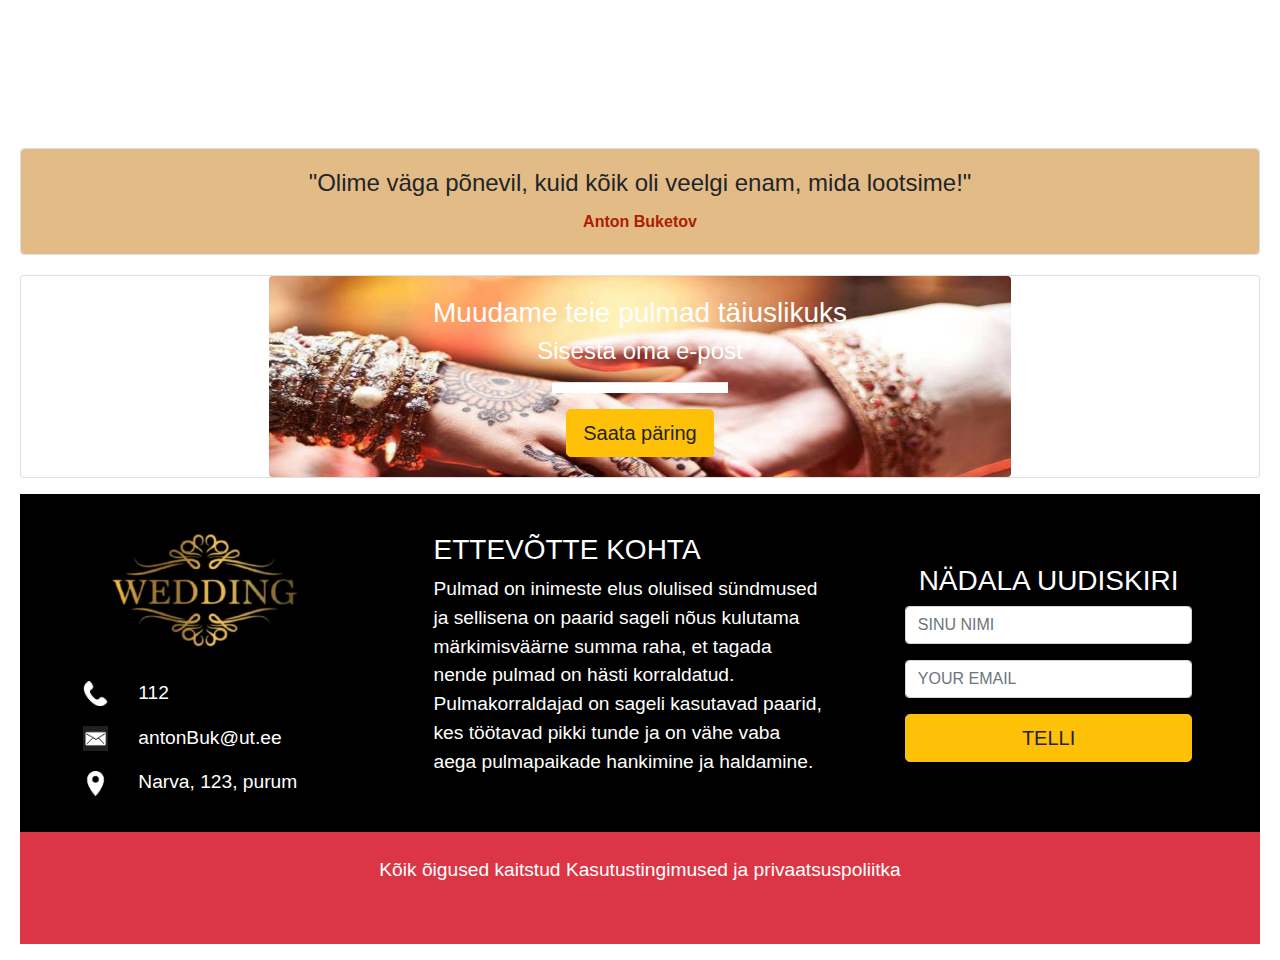
==== commit 6b76401b: "carousel" ====
--- a/about.html
+++ b/about.html
@@ -44,11 +44,11 @@
         </div>
       </div>
     </header>
-    <div id="presentation">
+    <div>
       <!-- navigatsioon -->
       <container>
         <nav
-          class="navbar navbar-expand-lg navbar-dark bg-dark shadow"
+          class="my-nav navbar navbar-expand-lg navbar-dark bg-dark shadow"
           id="mainNav"
         >
           <div class="collapse navbar-collapse" id="navbarNavDropdown">
@@ -69,6 +69,47 @@
       </container>
     </div>
 
+
+    <div id="imgCarousel" class="carousel slide" data-ride="carousel">
+      <ol class="carousel-indicators">
+        <li data-target="#imgCarousel" data-slide-to="0" class="active"></li>
+        <li data-target="#imgCarousel" data-slide-to="1"></li>
+        <li data-target="#imgCarousel" data-slide-to="2"></li>
+      </ol>
+
+      <div class="carousel-inner">
+        <div class="carousel-item active">
+          <img class="d-block w-100" src="images/wedding.jpg" alt="First slide">
+          <div class="carousel-caption d-none d-md-block">
+            <h2>| PULMAKORRALDAJA |</h2>
+            <h1>ANTON BUKETOV</h1>
+          </div>
+        </div>
+        <div class="carousel-item">
+          <img class="d-block w-100" src="images/wedding2.jpg" alt="Second slide">
+          <div class="carousel-caption d-none d-md-block">
+            <h2>| PULMAKORRALDAJA |</h2>
+            <h1>ANTON BUKETOV</h1>
+          </div>
+        </div>
+        <div class="carousel-item">
+          <img class="d-block w-100" src="images/wedding-3.jpg" alt="Third slide">
+          <div class="carousel-caption d-none d-md-block">
+            <h2>| PULMAKORRALDAJA |</h2>
+            <h1>ANTON BUKETOV</h1>
+          </div>
+        </div>
+      </div>
+      <a class="carousel-control-prev" href="#imgCarousel" role="button" data-slide="prev">
+        <span class="carousel-control-prev-icon" aria-hidden="true"></span>
+        <span class="sr-only">Previous</span>
+      </a>
+      <a class="carousel-control-next" href="#imgCarousel" role="button" data-slide="next">
+        <span class="carousel-control-next-icon" aria-hidden="true"></span>
+        <span class="sr-only">Next</span>
+      </a>
+    </div>
+
     <div class="jumbotron-fluid mb-4" style="height: 250px;">
       <div class="container text-danger">
         <h2 class=" col-4 mt-5 mx-auto">Tere tulemast pulma pulmade planeerija</h2>
--- a/style.css
+++ b/style.css
@@ -22,7 +22,6 @@
   height: 100%;
 }
 
-
 #presentation {
   background-image: url("images/wedding2.jpg");
   height: 1061px;
@@ -33,7 +32,6 @@
 
 #wedding img {
 }
-
 
 #description {
   height: 400px;
@@ -60,7 +58,7 @@
   margin-top: 100px;
 }
 
-.card{
+.card {
   margin-top: 20px;
   margin-left: 20px;
   margin-right: 20px;
@@ -72,7 +70,7 @@
   color: #ab1e02;
 }
 .card2 {
-  background-image: url('images/hands-2.jpg');
+  background-image: url("images/hands-2.jpg");
   background-size: 100% 300px;
   color: white;
   width: 60%;
@@ -86,6 +84,9 @@
 
 #videoCarousel {
   margin: 5%;
+}
+#imgCarousel {
+  margin-bottom: 5%;
 }
 
 footer {
@@ -107,4 +108,19 @@
 #footer-pilt {
   height: 150px;
   width: 300px;
-}+}
+
+.my-nav {
+  position: absolute;
+  z-index: 10;
+  width: 100%;
+}
+
+.carousel-item {
+  height: 100vh;
+  background: no-repeat center center scroll;
+  -webkit-background-size: cover;
+  -moz-background-size: cover;
+  -o-background-size: cover;
+  background-size: cover;
+}
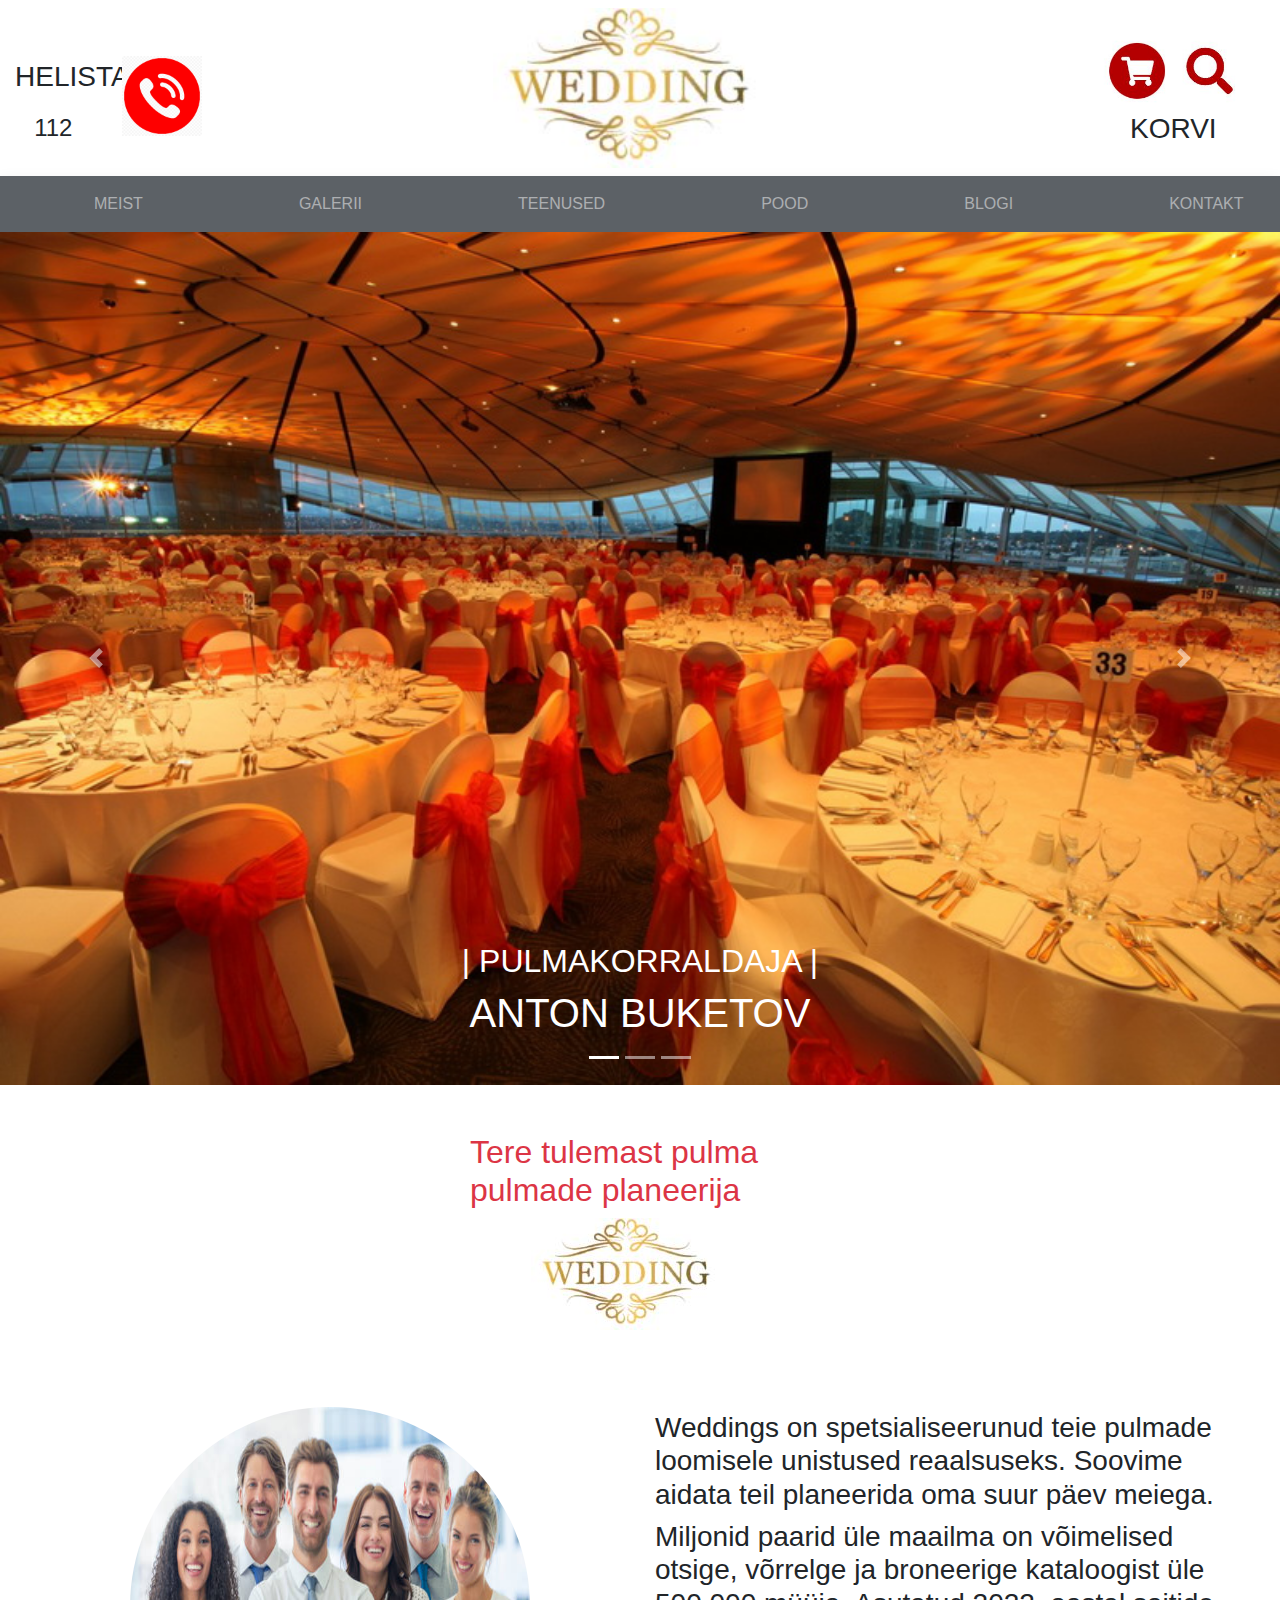
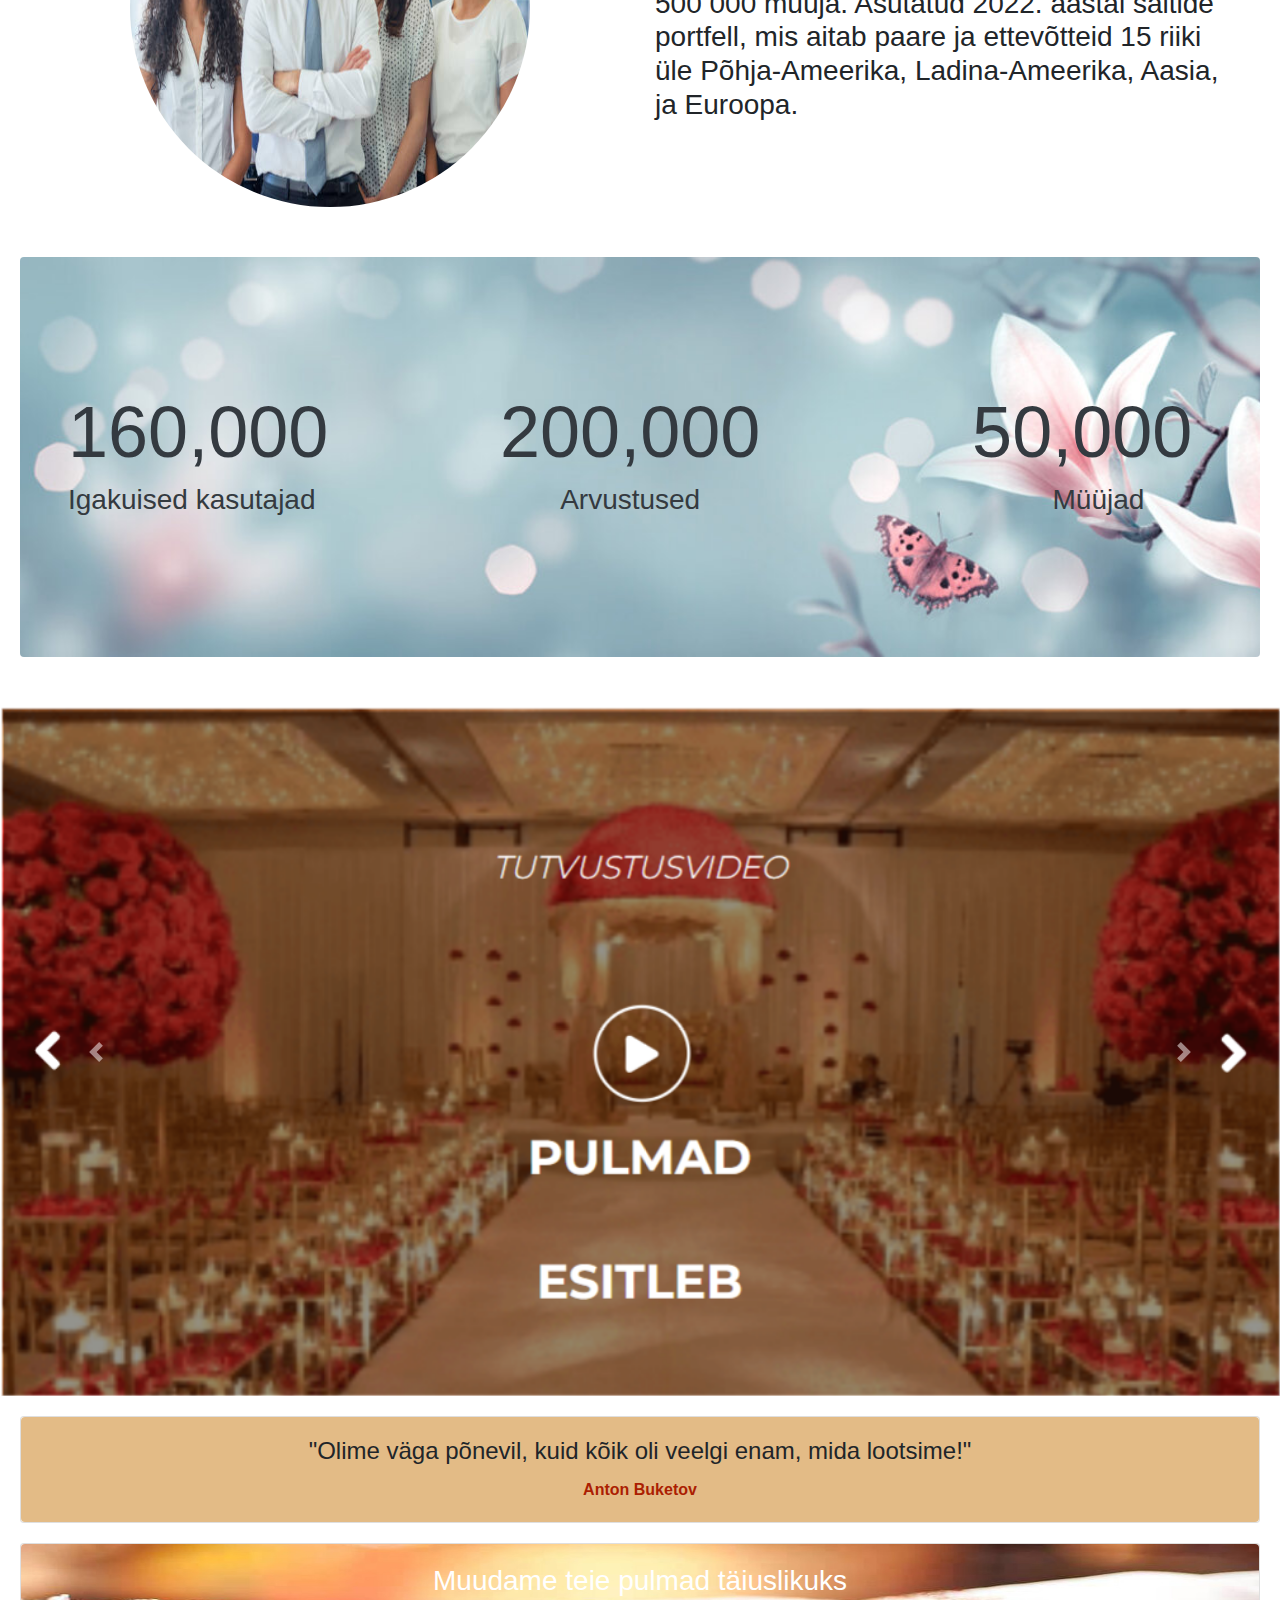
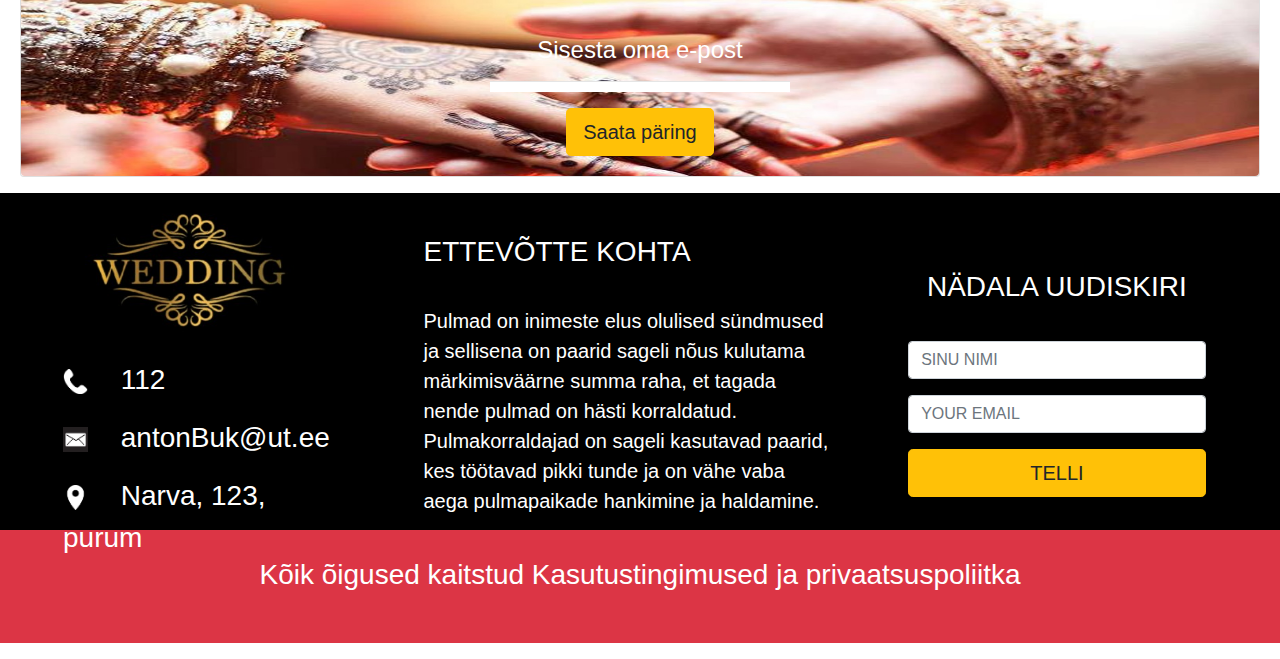
==== commit 4c1bb59c: "finishing touches and refactoring" ====
--- a/about.html
+++ b/about.html
@@ -31,9 +31,7 @@
             /></a>
           </div>
           <div class="col-sm mb-0">
-            <a class="icon" href="home.html"
-              ><img src="images/logo.JPG"
-            /></a>
+            <a class="icon" href="home.html"><img src="images/logo.JPG" /></a>
           </div>
           <div class="col-2 mt-4 mb-0">
             <a class="logo" href="images/shop.JPG"
@@ -69,7 +67,6 @@
       </container>
     </div>
 
-
     <div id="imgCarousel" class="carousel slide" data-ride="carousel">
       <ol class="carousel-indicators">
         <li data-target="#imgCarousel" data-slide-to="0" class="active"></li>
@@ -79,61 +76,95 @@
 
       <div class="carousel-inner">
         <div class="carousel-item active">
-          <img class="d-block w-100" src="images/wedding.jpg" alt="First slide">
+          <img
+            class="d-block w-100"
+            src="images/wedding.jpg"
+            alt="First slide"
+          />
           <div class="carousel-caption d-none d-md-block">
             <h2>| PULMAKORRALDAJA |</h2>
             <h1>ANTON BUKETOV</h1>
           </div>
         </div>
         <div class="carousel-item">
-          <img class="d-block w-100" src="images/wedding2.jpg" alt="Second slide">
+          <img
+            class="d-block w-100"
+            src="images/wedding2.jpg"
+            alt="Second slide"
+          />
           <div class="carousel-caption d-none d-md-block">
             <h2>| PULMAKORRALDAJA |</h2>
             <h1>ANTON BUKETOV</h1>
           </div>
         </div>
         <div class="carousel-item">
-          <img class="d-block w-100" src="images/wedding-3.jpg" alt="Third slide">
+          <img
+            class="d-block w-100"
+            src="images/wedding-3.jpg"
+            alt="Third slide"
+          />
           <div class="carousel-caption d-none d-md-block">
             <h2>| PULMAKORRALDAJA |</h2>
             <h1>ANTON BUKETOV</h1>
           </div>
         </div>
       </div>
-      <a class="carousel-control-prev" href="#imgCarousel" role="button" data-slide="prev">
+      <a
+        class="carousel-control-prev"
+        href="#imgCarousel"
+        role="button"
+        data-slide="prev"
+      >
         <span class="carousel-control-prev-icon" aria-hidden="true"></span>
         <span class="sr-only">Previous</span>
       </a>
-      <a class="carousel-control-next" href="#imgCarousel" role="button" data-slide="next">
+      <a
+        class="carousel-control-next"
+        href="#imgCarousel"
+        role="button"
+        data-slide="next"
+      >
         <span class="carousel-control-next-icon" aria-hidden="true"></span>
         <span class="sr-only">Next</span>
       </a>
     </div>
 
-    <div class="jumbotron-fluid mb-4" style="height: 250px;">
+    <div class="jumbotron-fluid mb-4" style="height: 250px">
       <div class="container text-danger">
-        <h2 class=" col-4 mt-5 mx-auto">Tere tulemast pulma pulmade planeerija</h2>
+        <h2 class="col-4 mt-5 mx-auto">
+          Tere tulemast pulma pulmade planeerija
+        </h2>
       </div>
       <div class="row ml-5">
-        <a class="col-3 mx-auto" href="images/logo.JPG"><img src="images/logo.JPG"/></a>
-      </div>
-    </div>
-
+        <a class="col-3 mx-auto" href="images/logo.JPG"
+          ><img src="images/logo.JPG"
+        /></a>
+      </div>
+    </div>
 
     <div id="description">
       <div class="container-fluid">
         <div class="row">
           <div class="col-6 my-0 bg-white">
             <div class="text-center">
-              <img src="images/team.jpg" class="rounded-circle float-center" alt="Team" style="height: 400px; width:400px;">
+              <img
+                src="images/team.jpg"
+                class="rounded-circle float-center"
+                alt="Team"
+                style="height: 400px; width: 400px"
+              />
             </div>
           </div>
           <div class="col-6 my-1 bg-white">
             <h3>
-              Weddings on spetsialiseerunud teie pulmade loomisele unistused reaalsuseks. Soovime aidata teil planeerida oma suur päev meiega.
+              Weddings on spetsialiseerunud teie pulmade loomisele unistused
+              reaalsuseks. Soovime aidata teil planeerida oma suur päev meiega.
             </h3>
             <h3>
-              Miljonid paarid üle maailma on võimelised otsige, võrrelge ja broneerige kataloogist üle 500 000 müüja. Asutatud 2022. aastal saitide portfell, mis aitab paare ja ettevõtteid 15 riiki üle Põhja-Ameerika, Ladina-Ameerika, Aasia, ja Euroopa.
+              Miljonid paarid üle maailma on võimelised otsige, võrrelge ja
+              broneerige kataloogist üle 500 000 müüja. Asutatud 2022. aastal
+              saitide portfell, mis aitab paare ja ettevõtteid 15 riiki üle
+              Põhja-Ameerika, Ladina-Ameerika, Aasia, ja Euroopa.
             </h3>
           </div>
         </div>
@@ -151,42 +182,62 @@
           <h3>Arvustused</h3>
         </div>
         <div class="col-3 ml-5 my-auto text-right text-dark">
-          <h1 class="display-3 ">50,000</h1>
+          <h1 class="display-3">50,000</h1>
           <h3 class="mr-5">Müüjad</h3>
         </div>
       </div>
     </div>
-
 
     <div id="videoCarousel" class="carousel slide" data-ride="carousel">
       <div class="carousel-inner">
         <div class="carousel-item active">
-          <img class="d-block w-100" src="images/videoimg.PNG" alt="First slide">
-          
+          <img
+            class="d-block w-100"
+            src="images/videoimg.PNG"
+            alt="First slide"
+          />
         </div>
         <div class="carousel-item">
-          <img class="d-block w-100" src="images/videoimg.PNG" alt="First slide">
+          <img
+            class="d-block w-100"
+            src="images/videoimg.PNG"
+            alt="First slide"
+          />
         </div>
         <div class="carousel-item">
-          <img class="d-block w-100" src="images/videoimg.PNG" alt="Third slide">
-        </div>
-      </div>
-      <a class="carousel-control-prev" href="#videoCarousel" role="button" data-slide="prev">
+          <img
+            class="d-block w-100"
+            src="images/videoimg.PNG"
+            alt="Third slide"
+          />
+        </div>
+      </div>
+      <a
+        class="carousel-control-prev"
+        href="#videoCarousel"
+        role="button"
+        data-slide="prev"
+      >
         <span class="carousel-control-prev-icon" aria-hidden="true"></span>
         <span class="sr-only">Previous</span>
       </a>
-      <a class="carousel-control-next" href="#videoCarousel" role="button" data-slide="next">
+      <a
+        class="carousel-control-next"
+        href="#videoCarousel"
+        role="button"
+        data-slide="next"
+      >
         <span class="carousel-control-next-icon" aria-hidden="true"></span>
         <span class="sr-only">Next</span>
       </a>
     </div>
 
-
-
     <div class="card">
       <div class="card1 text-center rounded">
         <div class="card-body">
-          <h4 class="card-title">"Olime väga põnevil, kuid kõik oli veelgi enam, mida lootsime!"</h4>
+          <h4 class="card-title">
+            "Olime väga põnevil, kuid kõik oli veelgi enam, mida lootsime!"
+          </h4>
           <b class="card-text1">Anton Buketov</b>
         </div>
       </div>
@@ -197,86 +248,107 @@
         <div class="card-body">
           <h3 class="card-title2">Muudame teie pulmad täiuslikuks</h3>
           <h4 class="card-text2">Sisesta oma e-post</h4>
-          <hr class="joon">
-          <button type="button" class="btn btn-warning btn-lg">Saata päring</button>
-        </div>
-      </div>
-    </div>
-
-
+          <hr class="joon" />
+          <button type="button" class="btn btn-warning btn-lg">
+            Saata päring
+          </button>
+        </div>
+      </div>
+    </div>
 
     <!-- footer -->
-  <footer class="bg-dark my-3">
-    <div id="footer-must" class="w-100 h-75 mx-auto d-inline-block">
-      <div class="row h-100">
-        <div class="col-3 ml-5 my-auto text-left text-white">
-          <div class="col-12">
-            <p> <img id="footer-pilt" src="images/logo-black.jpg" class="img-fluid" /> </p>
-          </div>
-          <div class="col-12">
-            <p>
-              <img id="icon" src="images/phone.png" class="img-fluid" />
-              112
+    <footer class="w-100 bg-dark my-3">
+      <div id="footer-must" class="w-100 h-75 mx-auto d-inline-block">
+        <div class="row h-100">
+          <div class="col-3 ml-5 my-auto text-left text-white">
+            <div class="col-12">
+              <p>
+                <img
+                  id="footer-pilt"
+                  src="images/logo-black.jpg"
+                  class="img-fluid"
+                />
+              </p>
+            </div>
+            <div class="col-12">
+              <p>
+                <img id="icon" src="images/phone.png" class="img-fluid" />
+                112
+              </p>
+            </div>
+            <div class="col-12">
+              <p>
+                <img id="icon" src="images/mail.jpg" class="img-fluid" />
+                antonBuk@ut.ee
+              </p>
+            </div>
+            <div class="col-12">
+              <p>
+                <img id="icon" src="images/location.png" class="img-fluid" />
+                Narva, 123, purum
+              </p>
+            </div>
+          </div>
+
+          <div class="col-4 ml-5 my-auto text-left text-white">
+            <h3 id="footer-pealkiri">ETTEVÕTTE KOHTA</h3>
+            <p style="font-size: 20px">
+              Pulmad on inimeste elus olulised sündmused ja sellisena on paarid
+              sageli nõus kulutama märkimisväärne summa raha, et tagada nende
+              pulmad on hästi korraldatud. Pulmakorraldajad on sageli kasutavad
+              paarid, kes töötavad pikki tunde ja on vähe vaba aega pulmapaikade
+              hankimine ja haldamine.
             </p>
           </div>
-          <div class="col-12">
-            <p>
-              <img id="icon" src="images/mail.jpg" class="img-fluid" />
-              antonBuk@ut.ee
+          <div class="col-3 ml-5 my-auto text-center text-white">
+            <h3 id="footer-pealkiri">NÄDALA UUDISKIRI</h3>
+            <div class="input-group mb-3 text-center">
+              <input type="text" class="form-control" placeholder="SINU NIMI" />
+            </div>
+            <div class="input-group mb-3 text-center">
+              <input
+                type="text"
+                class="form-control"
+                placeholder="YOUR EMAIL"
+              />
+            </div>
+            <button type="button" class="btn btn-warning btn-lg btn-block">
+              TELLI
+            </button>
+          </div>
+        </div>
+      </div>
+
+      <div class="w-100 h-25 my-auto bg-danger text-center">
+        <div class="row h-100">
+          <div class="col-12 text-center text-white">
+            <p class="mt-4">
+              Kõik õigused kaitstud Kasutustingimused ja privaatsuspoliitka
             </p>
           </div>
-          <div class="col-12">
-            <p>
-              <img id="icon" src="images/location.png" class="img-fluid" />
-              Narva, 123, purum
-            </p>
-          </div>
-        </div>
-
-
-        <div class="col-4 ml-5 my-auto text-left text-white">
-          <h3 id="footer-pealkiri">ETTEVÕTTE KOHTA</h3>
-          <p>Pulmad on inimeste elus olulised sündmused ja sellisena on paarid sageli nõus kulutama märkimisväärne summa
-            raha, et tagada nende pulmad on hästi korraldatud. Pulmakorraldajad on sageli kasutavad paarid, kes töötavad
-            pikki tunde ja on vähe vaba aega pulmapaikade hankimine ja haldamine.</p>
-        </div>
-        <div class="col-3 ml-5 my-auto text-center text-white">
-          <h3 id="footer-pealkiri">NÄDALA UUDISKIRI</h3>
-          <div class="input-group mb-3 text-center">
-            <input type="text" class="form-control" placeholder="SINU NIMI">
-          </div>
-          <div class="input-group mb-3 text-center">
-            <input type="text" class="form-control" placeholder="YOUR EMAIL">
-          </div>
-          <button type="button" class="btn btn-warning btn-lg btn-block">TELLI</button>
-        </div>
-      </div>
-    </div>
-
-    <div class="w-100 h-25 my-auto bg-danger text-center">
-      <div class="row h-100">
-        <div class="col-12 text-center text-white">
-          <p class="mt-4">Kõik õigused kaitstud Kasutustingimused ja privaatsuspoliitka</p>
-        </div>
-      </div>
-    </div>
-  </footer>
-
-
-
-
-
-
-
-
+        </div>
+      </div>
+    </footer>
 
     <!-- jQuery -->
-    <script src="https://code.jquery.com/jquery-3.3.1.slim.min.js" integrity="sha384-q8i/X+965DzO0rT7abK41JStQIAqVgRVzpbzo5smXKp4YfRvH+8abtTE1Pi6jizo" crossorigin="anonymous"></script>
+    <script
+      src="https://code.jquery.com/jquery-3.3.1.slim.min.js"
+      integrity="sha384-q8i/X+965DzO0rT7abK41JStQIAqVgRVzpbzo5smXKp4YfRvH+8abtTE1Pi6jizo"
+      crossorigin="anonymous"
+    ></script>
     <!-- Popper.js -->
-    <script src="https://cdnjs.cloudflare.com/ajax/libs/popper.js/1.14.7/umd/popper.min.js" integrity="sha384-UO2eT0CpHqdSJQ6hJty5KVphtPhzWj9WO1clHTMGa3JDZwrnQq4sF86dIHNDz0W1" crossorigin="anonymous"></script>
+    <script
+      src="https://cdnjs.cloudflare.com/ajax/libs/popper.js/1.14.7/umd/popper.min.js"
+      integrity="sha384-UO2eT0CpHqdSJQ6hJty5KVphtPhzWj9WO1clHTMGa3JDZwrnQq4sF86dIHNDz0W1"
+      crossorigin="anonymous"
+    ></script>
     <!-- Boostrap JS -->
-    <script src="https://stackpath.bootstrapcdn.com/bootstrap/4.3.1/js/bootstrap.min.js" integrity="sha384-JjSmVgyd0p3pXB1rRibZUAYoIIy6OrQ6VrjIEaFf/nJGzIxFDsf4x0xIM+B07jRM" crossorigin="anonymous"></script>
+    <script
+      src="https://stackpath.bootstrapcdn.com/bootstrap/4.3.1/js/bootstrap.min.js"
+      integrity="sha384-JjSmVgyd0p3pXB1rRibZUAYoIIy6OrQ6VrjIEaFf/nJGzIxFDsf4x0xIM+B07jRM"
+      crossorigin="anonymous"
+    ></script>
     <!-- ikoonid -->
     <script src="https://cdn.linearicons.com/free/1.0.0/svgembedder.min.js"></script>
   </body>
-</html>+</html>
--- a/style.css
+++ b/style.css
@@ -28,9 +28,7 @@
   width: auto;
   background-repeat: no-repeat;
   background-size: cover;
-}
-
-#wedding img {
+  text-align: center;
 }
 
 #description {
@@ -73,8 +71,8 @@
   background-image: url("images/hands-2.jpg");
   background-size: 100% 300px;
   color: white;
-  width: 60%;
-  margin-left: 20%;
+  width: 100%;
+  height: auto;
 }
 .joon {
   width: 25%;
@@ -82,15 +80,177 @@
   background-color: white;
 }
 
-#videoCarousel {
-  margin: 5%;
-}
-#imgCarousel {
-  margin-bottom: 5%;
+.presentation {
+  text-align: center;
+  border: 5px solid #ffff00;
+}
+
+.soodustus {
+  display: flex;
+  margin-top: 48px;
+  padding-top: 80px;
+  background-color: #cbc008;
+  text-align: center;
+  height: 209px;
+  padding-left: 155px;
+  padding-right: 25px;
+}
+
+.tereTulemast {
+  margin-top: 50px;
+  text-align: center;
+}
+
+.tereTulemast h2 {
+  color: #ab1e02;
+  font-size: 36px;
+}
+
+.tereTulemast img {
+  height: 106px;
+  width: 430px;
+}
+
+.võimalused {
+  display: flex;
+  flex-direction: row;
+  flex-wrap: wrap;
+  margin-left: 196px;
+  margin-right: 164px;
+}
+
+.võimalused div {
+  padding: 15px;
+  text-align: center;
+}
+
+.võimalused div img {
+  height: 320px;
+  width: 424px;
+  outline: 3px solid white;
+  outline-offset: -14px;
+}
+
+.võimalused div h1 {
+  padding-top: 20px;
+  font-size: 28px;
+}
+
+.võimalused h1 {
+  padding-top: 15px;
+}
+
+.telli {
+  margin-top: 30px;
+  margin-bottom: 30px;
+}
+
+.telli button {
+  display: block;
+  margin: 0 auto;
+  background-color: #cbc008;
+  height: 75px;
+  width: 269px;
+}
+
+.meistDescription {
+  background-color: rgba(211, 181, 140, 100);
+  height: 783px;
+  display: flex;
+}
+
+.kook {
+  padding-top: 107px;
+  padding-bottom: 107px;
+  margin-left: 151px;
+  margin-right: 89px;
+  width: 828px;
+  height: 569px;
+}
+
+.kook img {
+  min-width: 100%;
+}
+
+.tekst {
+  margin-left: 88px;
+  margin-top: 107px;
+}
+
+.lilled img {
+  min-width: 100%;
+  min-height: auto;
+  margin-bottom: 89px;
+}
+
+.inspiratsioon {
+  height: 824px;
+  background-color: rgba(211, 181, 140, 100);
+  display: flex;
+}
+
+.inspInfo {
+  padding-top: 139px;
+  padding-left: 30px;
+}
+
+.inspInfo h3,
+p {
+  font-size: 28px;
+}
+
+button {
+  border: none;
+}
+
+#sisu {
+  font-size: 20px;
+}
+
+#tekst {
+  text-align: center;
+  margin-bottom: 40px;
+}
+
+#pealkiri {
+  margin-top: 50px;
+  text-align: center;
+}
+
+#sisu img {
+  height: 500px;
+  width: 550px;
+  margin-right: 40px;
+}
+
+#kirjeldus p {
+  padding-bottom: 20px;
+  padding-top: 20px;
+  margin-right: 30%;
+}
+
+.col-lg-6,
+.col-lg-12,
+.card-title2,
+#footer-pealkiri {
+  padding-bottom: 30px;
+}
+
+.card1 {
+  background-color: #e3bb86;
+}
+
+.card-text1 {
+  color: #ab1e02;
+}
+
+hr {
+  width: 25%;
+  height: 10px;
+  background-color: white;
 }
 
 footer {
-  margin: 20px;
   height: 450px;
   font-size: larger;
 }
@@ -110,17 +270,8 @@
   width: 300px;
 }
 
-.my-nav {
-  position: absolute;
-  z-index: 10;
-  width: 100%;
-}
-
-.carousel-item {
-  height: 100vh;
-  background: no-repeat center center scroll;
-  -webkit-background-size: cover;
-  -moz-background-size: cover;
-  -o-background-size: cover;
-  background-size: cover;
-}
+#sisu-pilt {
+  height: 80px !important;
+  width: 300px !important;
+  margin-left: 2%;
+}
